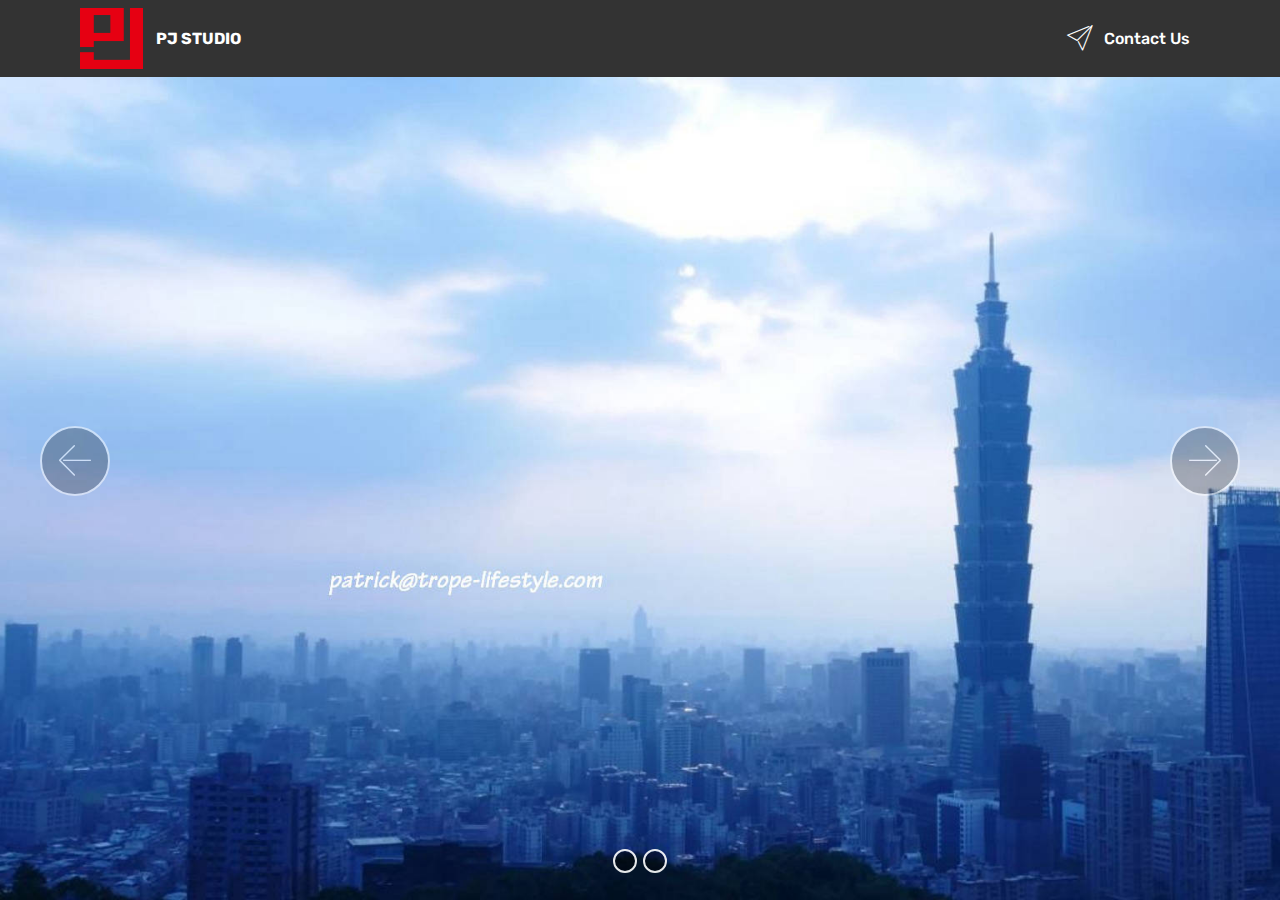
==== page1.html @ 944fa071 "Add files via upload" ====
<!DOCTYPE html>
<html  >
<head>
  <!-- Site made with Mobirise Website Builder v4.10.1, https://mobirise.com -->
  <meta charset="UTF-8">
  <meta http-equiv="X-UA-Compatible" content="IE=edge">
  <meta name="generator" content="Mobirise v4.10.1, mobirise.com">
  <meta name="viewport" content="width=device-width, initial-scale=1, minimum-scale=1">
  <link rel="shortcut icon" href="assets/images/logotrans-122x117.png" type="image/x-icon">
  <meta name="description" content="Website Creator Description">
  
  <title>Page 1</title>
  <link rel="stylesheet" href="assets/web/assets/mobirise-icons/mobirise-icons.css">
  <link rel="stylesheet" href="assets/tether/tether.min.css">
  <link rel="stylesheet" href="assets/bootstrap/css/bootstrap.min.css">
  <link rel="stylesheet" href="assets/bootstrap/css/bootstrap-grid.min.css">
  <link rel="stylesheet" href="assets/bootstrap/css/bootstrap-reboot.min.css">
  <link rel="stylesheet" href="assets/dropdown/css/style.css">
  <link rel="stylesheet" href="assets/theme/css/style.css">
  <link rel="stylesheet" href="assets/mobirise/css/mbr-additional.css" type="text/css">
  
  
  
</head>
<body>
  <section class="menu cid-qTkzRZLJNu" once="menu" id="menu1-3">

    

    <nav class="navbar navbar-expand beta-menu navbar-dropdown align-items-center navbar-fixed-top navbar-toggleable-sm">
        <button class="navbar-toggler navbar-toggler-right" type="button" data-toggle="collapse" data-target="#navbarSupportedContent" aria-controls="navbarSupportedContent" aria-expanded="false" aria-label="Toggle navigation">
            <div class="hamburger">
                <span></span>
                <span></span>
                <span></span>
                <span></span>
            </div>
        </button>
        <div class="menu-logo">
            <div class="navbar-brand">
                <span class="navbar-logo">
                    <a href="https://www.trope-lifestyle.com">
                         <img src="assets/images/logotrans-122x117.png" alt="Mobirise" title="" style="height: 3.8rem;">
                    </a>
                </span>
                <span class="navbar-caption-wrap"><a class="navbar-caption text-white display-4" href="index.html">
                        PJ STUDIO</a></span>
            </div>
        </div>
        <div class="collapse navbar-collapse" id="navbarSupportedContent">
            <ul class="navbar-nav nav-dropdown nav-right" data-app-modern-menu="true"><li class="nav-item">
                    <a class="nav-link link text-white display-4" href="mailto:ws.jiang0986@gmail.com"><span class="mbri-paper-plane mbr-iconfont mbr-iconfont-btn"></span>
                        
                        Contact Us
                    </a>
                </li></ul>
            
        </div>
    </nav>
</section>

<section class="engine"><a href="https://mobirise.info/l">free website templates</a></section><section class="carousel slide cid-rqVrG0K3P1" data-interval="false" id="slider1-7">

    

    <div class="full-screen"><div class="mbr-slider slide carousel" data-pause="true" data-keyboard="false" data-ride="carousel" data-interval="3000"><ol class="carousel-indicators"><li data-app-prevent-settings="" data-target="#slider1-7" class=" active" data-slide-to="0"></li><li data-app-prevent-settings="" data-target="#slider1-7" class=" active" data-slide-to="1"></li></ol><div class="carousel-inner" role="listbox"><div class="carousel-item slider-fullscreen-image active" data-bg-video-slide="false" style="background-image: url(assets/images/180627-3-1663x931.jpg);"><div class="container container-slide"><div class="image_wrapper"><img src="assets/images/180627-3-1663x931.jpg"><div class="carousel-caption justify-content-center"><div class="col-10 align-right"></div></div></div></div></div><div class="carousel-item slider-fullscreen-image active" data-bg-video-slide="false" style="background-image: url(assets/images/p1000010blue-zooms-1920x1080.jpg);"><div class="container container-slide"><div class="image_wrapper"><img src="assets/images/p1000010blue-zooms-1920x1080.jpg"><div class="carousel-caption justify-content-center"><div class="col-10 align-right"></div></div></div></div></div></div><a data-app-prevent-settings="" class="carousel-control carousel-control-prev" role="button" data-slide="prev" href="#slider1-7"><span aria-hidden="true" class="mbri-left mbr-iconfont"></span><span class="sr-only">Previous</span></a><a data-app-prevent-settings="" class="carousel-control carousel-control-next" role="button" data-slide="next" href="#slider1-7"><span aria-hidden="true" class="mbri-right mbr-iconfont"></span><span class="sr-only">Next</span></a></div></div>

</section>


  <script src="assets/web/assets/jquery/jquery.min.js"></script>
  <script src="assets/popper/popper.min.js"></script>
  <script src="assets/tether/tether.min.js"></script>
  <script src="assets/bootstrap/js/bootstrap.min.js"></script>
  <script src="assets/smoothscroll/smooth-scroll.js"></script>
  <script src="assets/dropdown/js/script.min.js"></script>
  <script src="assets/bootstrapcarouselswipe/bootstrap-carousel-swipe.js"></script>
  <script src="assets/ytplayer/jquery.mb.ytplayer.min.js"></script>
  <script src="assets/vimeoplayer/jquery.mb.vimeo_player.js"></script>
  <script src="assets/touchswipe/jquery.touch-swipe.min.js"></script>
  <script src="assets/theme/js/script.js"></script>
  <script src="assets/slidervideo/script.js"></script>
  
  
</body>
</html>
---- assets/web/assets/mobirise-icons/mobirise-icons.css ----
@font-face {
  font-family: 'MobiriseIcons';
  src:  url('mobirise-icons.eot?spat4u');
  src:  url('mobirise-icons.eot?spat4u#iefix') format('embedded-opentype'),
    url('mobirise-icons.ttf?spat4u') format('truetype'),
    url('mobirise-icons.woff?spat4u') format('woff'),
    url('mobirise-icons.svg?spat4u#MobiriseIcons') format('svg');
  font-weight: normal;
  font-style: normal;
}

[class^="mbri-"], [class*=" mbri-"] {
  /* use !important to prevent issues with browser extensions that change fonts */
  font-family: MobiriseIcons !important;
  speak: none;
  font-style: normal;
  font-weight: normal;
  font-variant: normal;
  text-transform: none;
  line-height: 1;

  /* Better Font Rendering =========== */
  -webkit-font-smoothing: antialiased;
  -moz-osx-font-smoothing: grayscale;
}

.mbri-add-submenu:before {
  content: "\e900";
}
.mbri-alert:before {
  content: "\e901";
}
.mbri-align-center:before {
  content: "\e902";
}
.mbri-align-justify:before {
  content: "\e903";
}
.mbri-align-left:before {
  content: "\e904";
}
.mbri-align-right:before {
  content: "\e905";
}
.mbri-android:before {
  content: "\e906";
}
.mbri-apple:before {
  content: "\e907";
}
.mbri-arrow-down:before {
  content: "\e908";
}
.mbri-arrow-next:before {
  content: "\e909";
}
.mbri-arrow-prev:before {
  content: "\e90a";
}
.mbri-arrow-up:before {
  content: "\e90b";
}
.mbri-bold:before {
  content: "\e90c";
}
.mbri-bookmark:before {
  content: "\e90d";
}
.mbri-bootstrap:before {
  content: "\e90e";
}
.mbri-briefcase:before {
  content: "\e90f";
}
.mbri-browse:before {
  content: "\e910";
}
.mbri-bulleted-list:before {
  content: "\e911";
}
.mbri-calendar:before {
  content: "\e912";
}
.mbri-camera:before {
  content: "\e913";
}
.mbri-cart-add:before {
  content: "\e914";
}
.mbri-cart-full:before {
  content: "\e915";
}
.mbri-cash:before {
  content: "\e916";
}
.mbri-change-style:before {
  content: "\e917";
}
.mbri-chat:before {
  content: "\e918";
}
.mbri-clock:before {
  content: "\e919";
}
.mbri-close:before {
  content: "\e91a";
}
.mbri-cloud:before {
  content: "\e91b";
}
.mbri-code:before {
  content: "\e91c";
}
.mbri-contact-form:before {
  content: "\e91d";
}
.mbri-credit-card:before {
  content: "\e91e";
}
.mbri-cursor-click:before {
  content: "\e91f";
}
.mbri-cust-feedback:before {
  content: "\e920";
}
.mbri-database:before {
  content: "\e921";
}
.mbri-delivery:before {
  content: "\e922";
}
.mbri-desktop:before {
  content: "\e923";
}
.mbri-devices:before {
  content: "\e924";
}
.mbri-down:before {
  content: "\e925";
}
.mbri-download:before {
  content: "\e989";
}
.mbri-drag-n-drop:before {
  content: "\e927";
}
.mbri-drag-n-drop2:before {
  content: "\e928";
}
.mbri-edit:before {
  content: "\e929";
}
.mbri-edit2:before {
  content: "\e92a";
}
.mbri-error:before {
  content: "\e92b";
}
.mbri-extension:before {
  content: "\e92c";
}
.mbri-features:before {
  content: "\e92d";
}
.mbri-file:before {
  content: "\e92e";
}
.mbri-flag:before {
  content: "\e92f";
}
.mbri-folder:before {
  content: "\e930";
}
.mbri-gift:before {
  content: "\e931";
}
.mbri-github:before {
  content: "\e932";
}
.mbri-globe:before {
  content: "\e933";
}
.mbri-globe-2:before {
  content: "\e934";
}
.mbri-growing-chart:before {
  content: "\e935";
}
.mbri-hearth:before {
  content: "\e936";
}
.mbri-help:before {
  content: "\e937";
}
.mbri-home:before {
  content: "\e938";
}
.mbri-hot-cup:before {
  content: "\e939";
}
.mbri-idea:before {
  content: "\e93a";
}
.mbri-image-gallery:before {
  content: "\e93b";
}
.mbri-image-slider:before {
  content: "\e93c";
}
.mbri-info:before {
  content: "\e93d";
}
.mbri-italic:before {
  content: "\e93e";
}
.mbri-key:before {
  content: "\e93f";
}
.mbri-laptop:before {
  content: "\e940";
}
.mbri-layers:before {
  content: "\e941";
}
.mbri-left-right:before {
  content: "\e942";
}
.mbri-left:before {
  content: "\e943";
}
.mbri-letter:before {
  content: "\e944";
}
.mbri-like:before {
  content: "\e945";
}
.mbri-link:before {
  content: "\e946";
}
.mbri-lock:before {
  content: "\e947";
}
.mbri-login:before {
  content: "\e948";
}
.mbri-logout:before {
  content: "\e949";
}
.mbri-magic-stick:before {
  content: "\e94a";
}
.mbri-map-pin:before {
  content: "\e94b";
}
.mbri-menu:before {
  content: "\e94c";
}
.mbri-mobile:before {
  content: "\e94d";
}
.mbri-mobile2:before {
  content: "\e94e";
}
.mbri-mobirise:before {
  content: "\e94f";
}
.mbri-more-horizontal:before {
  content: "\e950";
}
.mbri-more-vertical:before {
  content: "\e951";
}
.mbri-music:before {
  content: "\e952";
}
.mbri-new-file:before {
  content: "\e953";
}
.mbri-numbered-list:before {
  content: "\e954";
}
.mbri-opened-folder:before {
  content: "\e955";
}
.mbri-pages:before {
  content: "\e956";
}
.mbri-paper-plane:before {
  content: "\e957";
}
.mbri-paperclip:before {
  content: "\e958";
}
.mbri-photo:before {
  content: "\e959";
}
.mbri-photos:before {
  content: "\e95a";
}
.mbri-pin:before {
  content: "\e95b";
}
.mbri-play:before {
  content: "\e95c";
}
.mbri-plus:before {
  content: "\e95d";
}
.mbri-preview:before {
  content: "\e95e";
}
.mbri-print:before {
  content: "\e95f";
}
.mbri-protect:before {
  content: "\e960";
}
.mbri-question:before {
  content: "\e961";
}
.mbri-quote-left:before {
  content: "\e962";
}
.mbri-quote-right:before {
  content: "\e963";
}
.mbri-refresh:before {
  content: "\e964";
}
.mbri-responsive:before {
  content: "\e965";
}
.mbri-right:before {
  content: "\e966";
}
.mbri-rocket:before {
  content: "\e967";
}
.mbri-sad-face:before {
  content: "\e968";
}
.mbri-sale:before {
  content: "\e969";
}
.mbri-save:before {
  content: "\e96a";
}
.mbri-search:before {
  content: "\e96b";
}
.mbri-setting:before {
  content: "\e96c";
}
.mbri-setting2:before {
  content: "\e96d";
}
.mbri-setting3:before {
  content: "\e96e";
}
.mbri-share:before {
  content: "\e96f";
}
.mbri-shopping-bag:before {
  content: "\e970";
}
.mbri-shopping-basket:before {
  content: "\e971";
}
.mbri-shopping-cart:before {
  content: "\e972";
}
.mbri-sites:before {
  content: "\e973";
}
.mbri-smile-face:before {
  content: "\e974";
}
.mbri-speed:before {
  content: "\e975";
}
.mbri-star:before {
  content: "\e976";
}
.mbri-success:before {
  content: "\e977";
}
.mbri-sun:before {
  content: "\e978";
}
.mbri-sun2:before {
  content: "\e979";
}
.mbri-tablet:before {
  content: "\e97a";
}
.mbri-tablet-vertical:before {
  content: "\e97b";
}
.mbri-target:before {
  content: "\e97c";
}
.mbri-timer:before {
  content: "\e97d";
}
.mbri-to-ftp:before {
  content: "\e97e";
}
.mbri-to-local-drive:before {
  content: "\e97f";
}
.mbri-touch-swipe:before {
  content: "\e980";
}
.mbri-touch:before {
  content: "\e981";
}
.mbri-trash:before {
  content: "\e982";
}
.mbri-underline:before {
  content: "\e983";
}
.mbri-unlink:before {
  content: "\e984";
}
.mbri-unlock:before {
  content: "\e985";
}
.mbri-up-down:before {
  content: "\e986";
}
.mbri-up:before {
  content: "\e987";
}
.mbri-update:before {
  content: "\e988";
}
.mbri-upload:before {
 content: "\e926"; 
}
.mbri-user:before {
  content: "\e98a";
}
.mbri-user2:before {
  content: "\e98b";
}
.mbri-users:before {
  content: "\e98c";
}
.mbri-video:before {
  content: "\e98d";
}
.mbri-video-play:before {
  content: "\e98e";
}
.mbri-watch:before {
  content: "\e98f";
}
.mbri-website-theme:before {
  content: "\e990";
}
.mbri-wifi:before {
  content: "\e991";
}
.mbri-windows:before {
  content: "\e992";
}
.mbri-zoom-out:before {
  content: "\e993";
}
.mbri-redo:before {
  content: "\e994";
}
.mbri-undo:before {
  content: "\e995";
}
---- assets/dropdown/css/style.css ----
.navbar-dropdown {
  left: 0;
  padding: 0;
  position: absolute;
  right: 0;
  top: 0;
  transition: all 0.45s ease;
  z-index: 1030;
  background: #282828; }
  .navbar-dropdown .navbar-logo {
    margin-right: 0.8rem;
    transition: margin 0.3s ease-in-out;
    vertical-align: middle; }
    .navbar-dropdown .navbar-logo img {
      height: 3.125rem;
      transition: all 0.3s ease-in-out; }
    .navbar-dropdown .navbar-logo.mbr-iconfont {
      font-size: 3.125rem;
      line-height: 3.125rem; }
  .navbar-dropdown .navbar-caption {
    font-weight: 700;
    white-space: normal;
    vertical-align: -4px;
    line-height: 3.125rem !important; }
    .navbar-dropdown .navbar-caption, .navbar-dropdown .navbar-caption:hover {
      color: inherit;
      text-decoration: none; }
  .navbar-dropdown .mbr-iconfont + .navbar-caption {
    vertical-align: -1px; }
  .navbar-dropdown.navbar-fixed-top {
    position: fixed; }
  .navbar-dropdown .navbar-brand span {
    vertical-align: -4px; }
  .navbar-dropdown.bg-color.transparent {
    background: none; }
  .navbar-dropdown.navbar-short .navbar-brand {
    padding: 0.625rem 0; }
    .navbar-dropdown.navbar-short .navbar-brand span {
      vertical-align: -1px; }
  .navbar-dropdown.navbar-short .navbar-caption {
    line-height: 2.375rem !important;
    vertical-align: -2px; }
  .navbar-dropdown.navbar-short .navbar-logo {
    margin-right: 0.5rem; }
    .navbar-dropdown.navbar-short .navbar-logo img {
      height: 2.375rem; }
    .navbar-dropdown.navbar-short .navbar-logo.mbr-iconfont {
      font-size: 2.375rem;
      line-height: 2.375rem; }
  .navbar-dropdown.navbar-short .mbr-table-cell {
    height: 3.625rem; }
  .navbar-dropdown .navbar-close {
    left: 0.6875rem;
    position: fixed;
    top: 0.75rem;
    z-index: 1000; }
  .navbar-dropdown .hamburger-icon {
    content: "";
    display: inline-block;
    vertical-align: middle;
    width: 16px;
    -webkit-box-shadow: 0 -6px 0 1px #282828,0 0 0 1px #282828,0 6px 0 1px #282828;
    -moz-box-shadow: 0 -6px 0 1px #282828,0 0 0 1px #282828,0 6px 0 1px #282828;
    box-shadow: 0 -6px 0 1px #282828,0 0 0 1px #282828,0 6px 0 1px #282828; }

.dropdown-menu .dropdown-toggle[data-toggle="dropdown-submenu"]::after {
  border-bottom: 0.35em solid transparent;
  border-left: 0.35em solid;
  border-right: 0;
  border-top: 0.35em solid transparent;
  margin-left: 0.3rem; }

.dropdown-menu .dropdown-item:focus {
  outline: 0; }

.nav-dropdown {
  font-size: 0.75rem;
  font-weight: 500;
  height: auto !important; }
  .nav-dropdown .nav-btn {
    padding-left: 1rem; }
  .nav-dropdown .link {
    margin: .667em 1.667em;
    font-weight: 500;
    padding: 0;
    transition: color .2s ease-in-out; }
    .nav-dropdown .link.dropdown-toggle {
      margin-right: 2.583em; }
      .nav-dropdown .link.dropdown-toggle::after {
        margin-left: .25rem;
        border-top: 0.35em solid;
        border-right: 0.35em solid transparent;
        border-left: 0.35em solid transparent;
        border-bottom: 0; }
      .nav-dropdown .link.dropdown-toggle[aria-expanded="true"] {
        margin: 0;
        padding: 0.667em 3.263em  0.667em 1.667em; }
  .nav-dropdown .link::after,
  .nav-dropdown .dropdown-item::after {
    color: inherit; }
  .nav-dropdown .btn {
    font-size: 0.75rem;
    font-weight: 700;
    letter-spacing: 0;
    margin-bottom: 0;
    padding-left: 1.25rem;
    padding-right: 1.25rem; }
  .nav-dropdown .dropdown-menu {
    border-radius: 0;
    border: 0;
    left: 0;
    margin: 0;
    padding-bottom: 1.25rem;
    padding-top: 1.25rem;
    position: relative; }
  .nav-dropdown .dropdown-submenu {
    margin-left: 0.125rem;
    top: 0; }
  .nav-dropdown .dropdown-item {
    font-weight: 500;
    line-height: 2;
    padding: 0.3846em 4.615em 0.3846em 1.5385em;
    position: relative;
    transition: color .2s ease-in-out, background-color .2s ease-in-out; }
    .nav-dropdown .dropdown-item::after {
      margin-top: -0.3077em;
      position: absolute;
      right: 1.1538em;
      top: 50%; }
    .nav-dropdown .dropdown-item:focus, .nav-dropdown .dropdown-item:hover {
      background: none; }

@media (max-width: 767px) {
  .nav-dropdown.navbar-toggleable-sm {
    bottom: 0;
    display: none;
    left: 0;
    overflow-x: hidden;
    position: fixed;
    top: 0;
    transform: translateX(-100%);
    -ms-transform: translateX(-100%);
    -webkit-transform: translateX(-100%);
    width: 18.75rem;
    z-index: 999; } }
.nav-dropdown.navbar-toggleable-xl {
  bottom: 0;
  display: none;
  left: 0;
  overflow-x: hidden;
  position: fixed;
  top: 0;
  transform: translateX(-100%);
  -ms-transform: translateX(-100%);
  -webkit-transform: translateX(-100%);
  width: 18.75rem;
  z-index: 999; }

.nav-dropdown-sm {
  display: block !important;
  overflow-x: hidden;
  overflow: auto;
  padding-top: 3.875rem; }
  .nav-dropdown-sm::after {
    content: "";
    display: block;
    height: 3rem;
    width: 100%; }
  .nav-dropdown-sm.collapse.in ~ .navbar-close {
    display: block !important; }
  .nav-dropdown-sm.collapsing, .nav-dropdown-sm.collapse.in {
    transform: translateX(0);
    -ms-transform: translateX(0);
    -webkit-transform: translateX(0);
    transition: all 0.25s ease-out;
    -webkit-transition: all 0.25s ease-out;
    background: #282828; }
  .nav-dropdown-sm.collapsing[aria-expanded="false"] {
    transform: translateX(-100%);
    -ms-transform: translateX(-100%);
    -webkit-transform: translateX(-100%); }
  .nav-dropdown-sm .nav-item {
    display: block;
    margin-left: 0 !important;
    padding-left: 0; }
  .nav-dropdown-sm .link,
  .nav-dropdown-sm .dropdown-item {
    border-top: 1px dotted rgba(255, 255, 255, 0.1);
    font-size: 0.8125rem;
    line-height: 1.6;
    margin: 0 !important;
    padding: 0.875rem 2.4rem 0.875rem 1.5625rem !important;
    position: relative;
    white-space: normal; }
    .nav-dropdown-sm .link:focus, .nav-dropdown-sm .link:hover,
    .nav-dropdown-sm .dropdown-item:focus,
    .nav-dropdown-sm .dropdown-item:hover {
      background: rgba(0, 0, 0, 0.2) !important;
      color: #c0a375; }
  .nav-dropdown-sm .nav-btn {
    position: relative;
    padding: 1.5625rem 1.5625rem 0 1.5625rem; }
    .nav-dropdown-sm .nav-btn::before {
      border-top: 1px dotted rgba(255, 255, 255, 0.1);
      content: "";
      left: 0;
      position: absolute;
      top: 0;
      width: 100%; }
    .nav-dropdown-sm .nav-btn + .nav-btn {
      padding-top: 0.625rem; }
      .nav-dropdown-sm .nav-btn + .nav-btn::before {
        display: none; }
  .nav-dropdown-sm .btn {
    padding: 0.625rem 0; }
  .nav-dropdown-sm .dropdown-toggle[data-toggle="dropdown-submenu"]::after {
    margin-left: .25rem;
    border-top: 0.35em solid;
    border-right: 0.35em solid transparent;
    border-left: 0.35em solid transparent;
    border-bottom: 0; }
  .nav-dropdown-sm .dropdown-toggle[data-toggle="dropdown-submenu"][aria-expanded="true"]::after {
    border-top: 0;
    border-right: 0.35em solid transparent;
    border-left: 0.35em solid transparent;
    border-bottom: 0.35em solid; }
  .nav-dropdown-sm .dropdown-menu {
    margin: 0;
    padding: 0;
    position: relative;
    top: 0;
    left: 0;
    width: 100%;
    border: 0;
    float: none;
    border-radius: 0;
    background: none; }
  .nav-dropdown-sm .dropdown-submenu {
    left: 100%;
    margin-left: 0.125rem;
    margin-top: -1.25rem;
    top: 0; }

.navbar-toggleable-sm .nav-dropdown .dropdown-menu {
  position: absolute; }

.navbar-toggleable-sm .nav-dropdown .dropdown-submenu {
  left: 100%;
  margin-left: 0.125rem;
  margin-top: -1.25rem;
  top: 0; }

.navbar-toggleable-sm.opened .nav-dropdown .dropdown-menu {
  position: relative; }

.navbar-toggleable-sm.opened .nav-dropdown .dropdown-submenu {
  left: 0;
  margin-left: 00rem;
  margin-top: 0rem;
  top: 0; }

.is-builder .nav-dropdown.collapsing {
  transition: none !important; }

/*# sourceMappingURL=style.css.map */
---- assets/theme/css/style.css ----
/*!
 * Mobirise v4 theme (https://mobirise.com/)
 * Copyright 2017 Mobirise
 */section{background-color:#eeeeee}section,.container,.container-fluid{position:relative;word-wrap:break-word}a.mbr-iconfont:hover{text-decoration:none}.article .lead p,.article .lead ul,.article .lead ol,.article .lead pre,.article .lead blockquote{margin-bottom:0}a{font-style:normal;font-weight:400;cursor:pointer}a,a:hover{text-decoration:none}figure{margin-bottom:0}body{color:#232323}h1,h2,h3,h4,h5,h6,.h1,.h2,.h3,.h4,.h5,.h6,.display-1,.display-2,.display-3,.display-4{line-height:1;word-break:break-word;word-wrap:break-word}b,strong{font-weight:bold}blockquote{padding:10px 0 10px 20px;position:relative;border-left:2px solid;border-color:#ff3366}input:-webkit-autofill,input:-webkit-autofill:hover,input:-webkit-autofill:focus,input:-webkit-autofill:active{transition-delay:9999s;transition-property:background-color, color}textarea[type="hidden"]{display:none}body{position:relative}section{background-position:50% 50%;background-repeat:no-repeat;background-size:cover}section .mbr-background-video,section .mbr-background-video-preview{position:absolute;bottom:0;left:0;right:0;top:0}.hidden{visibility:hidden}.mbr-z-index20{z-index:20}/*! Base colors */.mbr-white{color:#ffffff}.mbr-black{color:#000000}.mbr-bg-white{background-color:#ffffff}.mbr-bg-black{background-color:#000000}/*! Text-aligns */.align-left{text-align:left}.align-center{text-align:center}.align-right{text-align:right}@media (max-width: 767px){.align-left,.align-center,.align-right,.mbr-section-btn,.mbr-section-title{text-align:center}}/*! Font-weight  */.mbr-light{font-weight:300}.mbr-regular{font-weight:400}.mbr-semibold{font-weight:500}.mbr-bold{font-weight:700}/*! Media  */.media-size-item{-webkit-flex:1 1 auto;-moz-flex:1 1 auto;-ms-flex:1 1 auto;-o-flex:1 1 auto;flex:1 1 auto}.media-content{-webkit-flex-basis:100%;flex-basis:100%}.media-container-row{display:-ms-flexbox;display:-webkit-flex;display:flex;-webkit-flex-direction:row;-ms-flex-direction:row;flex-direction:row;-webkit-flex-wrap:wrap;-ms-flex-wrap:wrap;flex-wrap:wrap;-webkit-justify-content:center;-ms-flex-pack:center;justify-content:center;-webkit-align-content:center;-ms-flex-line-pack:center;align-content:center;-webkit-align-items:start;-ms-flex-align:start;align-items:start}.media-container-row .media-size-item{width:400px}.media-container-column{display:-ms-flexbox;display:-webkit-flex;display:flex;-webkit-flex-direction:column;-ms-flex-direction:column;flex-direction:column;-webkit-flex-wrap:wrap;-ms-flex-wrap:wrap;flex-wrap:wrap;-webkit-justify-content:center;-ms-flex-pack:center;justify-content:center;-webkit-align-content:center;-ms-flex-line-pack:center;align-content:center;-webkit-align-items:stretch;-ms-flex-align:stretch;align-items:stretch}.media-container-column>*{width:100%}@media (min-width: 992px){.media-container-row{-webkit-flex-wrap:nowrap;-ms-flex-wrap:nowrap;flex-wrap:nowrap}}figure{overflow:hidden}figure[mbr-media-size]{transition:width 0.1s}.mbr-figure img,.mbr-figure iframe{display:block;width:100%}.card{background-color:transparent;border:none}.card-box{flex:0 0 100%}.card-img{text-align:center;flex-shrink:0;-webkit-flex-shrink:0}.media{max-width:100%;margin:0 auto}.mbr-figure{-ms-flex-item-align:center;-ms-grid-row-align:center;-webkit-align-self:center;align-self:center}.media-container>div{max-width:100%}.mbr-figure img,.card-img img{width:100%}@media (max-width: 991px){.media-size-item{width:auto !important}.media{width:auto}.mbr-figure{width:100% !important}}/*! Buttons */.mbr-section-btn{margin-left:-.25rem;margin-right:-.25rem;font-size:0}nav .mbr-section-btn{margin-left:0rem;margin-right:0rem}/*! Btn icon margin */.btn .mbr-iconfont,.btn.btn-sm .mbr-iconfont{cursor:pointer;margin-right:0.5rem}.btn.btn-md .mbr-iconfont,.btn.btn-md .mbr-iconfont{margin-right:0.8rem}.mbr-regular{font-weight:400}.mbr-semibold{font-weight:500}.mbr-bold{font-weight:700}[type="submit"]{-webkit-appearance:none}/*! Full-screen */.mbr-fullscreen .mbr-overlay{min-height:100vh}.mbr-fullscreen{display:flex;display:-webkit-flex;display:-moz-flex;display:-ms-flex;display:-o-flex;align-items:center;-webkit-align-items:center;min-height:100vh;padding-top:3rem;padding-bottom:3rem}/*! Map */.map{height:25rem;position:relative}.map iframe{width:100%;height:100%}.form-asterisk{font-family:initial;position:absolute;top:-2px;font-weight:normal}/*! Scroll to top arrow */.mbr-arrow-up{bottom:25px;right:90px;position:fixed;text-align:right;z-index:5000;color:#ffffff;font-size:32px;transform:rotate(180deg);-webkit-transform:rotate(180deg)}.mbr-arrow-up a{background:rgba(0,0,0,0.2);border-radius:3px;color:#fff;display:inline-block;height:60px;width:60px;outline-style:none !important;position:relative;text-decoration:none;transition:all .3s ease-in-out;cursor:pointer;text-align:center}.mbr-arrow-up a:hover{background-color:rgba(0,0,0,0.4)}.mbr-arrow-up a i{line-height:60px}.mbr-arrow-up-icon{display:block;color:#fff}.mbr-arrow-up-icon::before{content:"\203a";display:inline-block;font-family:serif;font-size:32px;line-height:1;font-style:normal;position:relative;top:6px;left:-4px;-webkit-transform:rotate(-90deg);transform:rotate(-90deg)}/*! Arrow Down */.mbr-arrow{position:absolute;bottom:45px;left:50%;width:60px;height:60px;cursor:pointer;background-color:rgba(80,80,80,0.5);border-radius:50%;-webkit-transform:translateX(-50%);transform:translateX(-50%)}.mbr-arrow>a{display:inline-block;text-decoration:none;outline-style:none;-webkit-animation:arrowdown 1.7s ease-in-out infinite;animation:arrowdown 1.7s ease-in-out infinite}.mbr-arrow>a>i{position:absolute;top:-2px;left:15px;font-size:2rem}@keyframes arrowdown{0%{transform:translateY(0px);-webkit-transform:translateY(0px)}50%{transform:translateY(-5px);-webkit-transform:translateY(-5px)}100%{transform:translateY(0px);-webkit-transform:translateY(0px)}}@-webkit-keyframes arrowdown{0%{transform:translateY(0px);-webkit-transform:translateY(0px)}50%{transform:translateY(-5px);-webkit-transform:translateY(-5px)}100%{transform:translateY(0px);-webkit-transform:translateY(0px)}}@media (max-width: 500px){.mbr-arrow-up{left:50%;right:auto;transform:translateX(-50%) rotate(180deg);-webkit-transform:translateX(-50%) rotate(180deg)}}@keyframes gradient-animation{from{background-position:0% 100%;animation-timing-function:ease-in-out}to{background-position:100% 0%;animation-timing-function:ease-in-out}}@-webkit-keyframes gradient-animation{from{background-position:0% 100%;animation-timing-function:ease-in-out}to{background-position:100% 0%;animation-timing-function:ease-in-out}}.bg-gradient{background-size:200% 200%;animation:gradient-animation 5s infinite alternate;-webkit-animation:gradient-animation 5s infinite alternate}.menu .navbar-brand{display:-webkit-flex}.menu .navbar-brand span{display:flex;display:-webkit-flex}.menu .navbar-brand .navbar-caption-wrap{display:-webkit-flex}.menu .navbar-brand .navbar-logo img{display:-webkit-flex}@media (min-width: 768px) and (max-width: 991px){.menu .navbar-toggleable-sm .navbar-nav{display:-webkit-box;display:-webkit-flex;display:-ms-flexbox}}@media (max-width: 991px){.menu .navbar-collapse{max-height:93.5vh}.menu .navbar-collapse.show{overflow:auto}}@media (min-width: 992px){.menu .navbar-nav.nav-dropdown{display:-webkit-flex}.menu .navbar-toggleable-sm .navbar-collapse{display:-webkit-flex !important}.menu .collapsed .navbar-collapse{max-height:93.5vh}.menu .collapsed .navbar-collapse.show{overflow:auto}}@media (max-width: 767px){.menu .navbar-collapse{max-height:80vh}}.navbar{display:-webkit-flex;-webkit-flex-wrap:wrap;-webkit-align-items:center;-webkit-justify-content:space-between}.navbar-collapse{-webkit-flex-basis:100%;-webkit-flex-grow:1;-webkit-align-items:center}.nav-dropdown .link{padding:.667em 1.667em !important;margin:0 !important}.nav{display:-webkit-flex;-webkit-flex-wrap:wrap}.row{display:-webkit-flex;-webkit-flex-wrap:wrap}.justify-content-center{-webkit-justify-content:center}.form-inline{display:-webkit-flex;-webkit-flex-flow:row wrap;-webkit-align-items:center}.card-wrapper{-webkit-flex:1}.carousel-control{z-index:10;display:-webkit-flex;-webkit-align-items:center;-webkit-justify-content:center}.carousel-controls{display:-webkit-flex}.media{display:-webkit-flex}.form-group:focus{outline:none}.jq-selectbox__select{padding:1.07em .5em;position:absolute;top:0;left:0;width:100%}.jq-selectbox__dropdown{position:absolute;top:100% !important;left:0 !important;width:100% !important}.jq-selectbox__trigger-arrow{transform:translateY(-50%)}.jq-selectbox li{padding:1.07em .5em}.modal-dialog,.modal-content{height:100%}.modal-dialog .carousel-inner{height:100%;height:-webkit-fill-available;height:fill-available}.carousel-item{text-align:center}.carousel-item img{margin:auto}
.engine {
	position: absolute;
	text-indent: -2400px;
	text-align: center;
	padding: 0;
	top: 0;
	left: -2400px;
}
---- assets/mobirise/css/mbr-additional.css ----
@import url(https://fonts.googleapis.com/css?family=Rubik:300,300i,400,400i,500,500i,700,700i,900,900i);





body {
  font-style: normal;
  line-height: 1.5;
}
.mbr-section-title {
  font-style: normal;
  line-height: 1.2;
}
.mbr-section-subtitle {
  line-height: 1.3;
}
.mbr-text {
  font-style: normal;
  line-height: 1.6;
}
.display-1 {
  font-family: 'Rubik', sans-serif;
  font-size: 4.25rem;
}
.display-1 > .mbr-iconfont {
  font-size: 6.8rem;
}
.display-2 {
  font-family: 'Rubik', sans-serif;
  font-size: 3rem;
}
.display-2 > .mbr-iconfont {
  font-size: 4.8rem;
}
.display-4 {
  font-family: 'Rubik', sans-serif;
  font-size: 1rem;
}
.display-4 > .mbr-iconfont {
  font-size: 1.6rem;
}
.display-5 {
  font-family: 'Rubik', sans-serif;
  font-size: 1.5rem;
}
.display-5 > .mbr-iconfont {
  font-size: 2.4rem;
}
.display-7 {
  font-family: 'Rubik', sans-serif;
  font-size: 1rem;
}
.display-7 > .mbr-iconfont {
  font-size: 1.6rem;
}
/* ---- Fluid typography for mobile devices ---- */
/* 1.4 - font scale ratio ( bootstrap == 1.42857 ) */
/* 100vw - current viewport width */
/* (48 - 20)  48 == 48rem == 768px, 20 == 20rem == 320px(minimal supported viewport) */
/* 0.65 - min scale variable, may vary */
@media (max-width: 768px) {
  .display-1 {
    font-size: 3.4rem;
    font-size: calc( 2.1374999999999997rem + (4.25 - 2.1374999999999997) * ((100vw - 20rem) / (48 - 20)));
    line-height: calc( 1.4 * (2.1374999999999997rem + (4.25 - 2.1374999999999997) * ((100vw - 20rem) / (48 - 20))));
  }
  .display-2 {
    font-size: 2.4rem;
    font-size: calc( 1.7rem + (3 - 1.7) * ((100vw - 20rem) / (48 - 20)));
    line-height: calc( 1.4 * (1.7rem + (3 - 1.7) * ((100vw - 20rem) / (48 - 20))));
  }
  .display-4 {
    font-size: 0.8rem;
    font-size: calc( 1rem + (1 - 1) * ((100vw - 20rem) / (48 - 20)));
    line-height: calc( 1.4 * (1rem + (1 - 1) * ((100vw - 20rem) / (48 - 20))));
  }
  .display-5 {
    font-size: 1.2rem;
    font-size: calc( 1.175rem + (1.5 - 1.175) * ((100vw - 20rem) / (48 - 20)));
    line-height: calc( 1.4 * (1.175rem + (1.5 - 1.175) * ((100vw - 20rem) / (48 - 20))));
  }
}
/* Buttons */
.btn {
  font-weight: 500;
  border-width: 2px;
  font-style: normal;
  letter-spacing: 1px;
  margin: .4rem .8rem;
  white-space: normal;
  -webkit-transition: all 0.3s ease-in-out;
  -moz-transition: all 0.3s ease-in-out;
  transition: all 0.3s ease-in-out;
  display: inline-flex;
  align-items: center;
  justify-content: center;
  word-break: break-word;
  -webkit-align-items: center;
  -webkit-justify-content: center;
  display: -webkit-inline-flex;
  padding: 1rem 3rem;
  border-radius: 3px;
}
.btn-sm {
  font-weight: 500;
  letter-spacing: 1px;
  -webkit-transition: all 0.3s ease-in-out;
  -moz-transition: all 0.3s ease-in-out;
  transition: all 0.3s ease-in-out;
  padding: 0.6rem 1.5rem;
  border-radius: 3px;
}
.btn-md {
  font-weight: 500;
  letter-spacing: 1px;
  margin: .4rem .8rem !important;
  -webkit-transition: all 0.3s ease-in-out;
  -moz-transition: all 0.3s ease-in-out;
  transition: all 0.3s ease-in-out;
  padding: 1rem 3rem;
  border-radius: 3px;
}
.btn-lg {
  font-weight: 500;
  letter-spacing: 1px;
  margin: .4rem .8rem !important;
  -webkit-transition: all 0.3s ease-in-out;
  -moz-transition: all 0.3s ease-in-out;
  transition: all 0.3s ease-in-out;
  padding: 1.2rem 3.2rem;
  border-radius: 3px;
}
.bg-primary {
  background-color: #149dcc !important;
}
.bg-success {
  background-color: #f7ed4a !important;
}
.bg-info {
  background-color: #82786e !important;
}
.bg-warning {
  background-color: #879a9f !important;
}
.bg-danger {
  background-color: #b1a374 !important;
}
.btn-primary,
.btn-primary:active {
  background-color: #149dcc !important;
  border-color: #149dcc !important;
  color: #ffffff !important;
}
.btn-primary:hover,
.btn-primary:focus,
.btn-primary.focus,
.btn-primary.active {
  color: #ffffff !important;
  background-color: #0d6786 !important;
  border-color: #0d6786 !important;
}
.btn-primary.disabled,
.btn-primary:disabled {
  color: #ffffff !important;
  background-color: #0d6786 !important;
  border-color: #0d6786 !important;
}
.btn-secondary,
.btn-secondary:active {
  background-color: #ff3366 !important;
  border-color: #ff3366 !important;
  color: #ffffff !important;
}
.btn-secondary:hover,
.btn-secondary:focus,
.btn-secondary.focus,
.btn-secondary.active {
  color: #ffffff !important;
  background-color: #e50039 !important;
  border-color: #e50039 !important;
}
.btn-secondary.disabled,
.btn-secondary:disabled {
  color: #ffffff !important;
  background-color: #e50039 !important;
  border-color: #e50039 !important;
}
.btn-info,
.btn-info:active {
  background-color: #82786e !important;
  border-color: #82786e !important;
  color: #ffffff !important;
}
.btn-info:hover,
.btn-info:focus,
.btn-info.focus,
.btn-info.active {
  color: #ffffff !important;
  background-color: #59524b !important;
  border-color: #59524b !important;
}
.btn-info.disabled,
.btn-info:disabled {
  color: #ffffff !important;
  background-color: #59524b !important;
  border-color: #59524b !important;
}
.btn-success,
.btn-success:active {
  background-color: #f7ed4a !important;
  border-color: #f7ed4a !important;
  color: #3f3c03 !important;
}
.btn-success:hover,
.btn-success:focus,
.btn-success.focus,
.btn-success.active {
  color: #3f3c03 !important;
  background-color: #eadd0a !important;
  border-color: #eadd0a !important;
}
.btn-success.disabled,
.btn-success:disabled {
  color: #3f3c03 !important;
  background-color: #eadd0a !important;
  border-color: #eadd0a !important;
}
.btn-warning,
.btn-warning:active {
  background-color: #879a9f !important;
  border-color: #879a9f !important;
  color: #ffffff !important;
}
.btn-warning:hover,
.btn-warning:focus,
.btn-warning.focus,
.btn-warning.active {
  color: #ffffff !important;
  background-color: #617479 !important;
  border-color: #617479 !important;
}
.btn-warning.disabled,
.btn-warning:disabled {
  color: #ffffff !important;
  background-color: #617479 !important;
  border-color: #617479 !important;
}
.btn-danger,
.btn-danger:active {
  background-color: #b1a374 !important;
  border-color: #b1a374 !important;
  color: #ffffff !important;
}
.btn-danger:hover,
.btn-danger:focus,
.btn-danger.focus,
.btn-danger.active {
  color: #ffffff !important;
  background-color: #8b7d4e !important;
  border-color: #8b7d4e !important;
}
.btn-danger.disabled,
.btn-danger:disabled {
  color: #ffffff !important;
  background-color: #8b7d4e !important;
  border-color: #8b7d4e !important;
}
.btn-white {
  color: #333333 !important;
}
.btn-white,
.btn-white:active {
  background-color: #ffffff !important;
  border-color: #ffffff !important;
  color: #808080 !important;
}
.btn-white:hover,
.btn-white:focus,
.btn-white.focus,
.btn-white.active {
  color: #808080 !important;
  background-color: #d9d9d9 !important;
  border-color: #d9d9d9 !important;
}
.btn-white.disabled,
.btn-white:disabled {
  color: #808080 !important;
  background-color: #d9d9d9 !important;
  border-color: #d9d9d9 !important;
}
.btn-black,
.btn-black:active {
  background-color: #333333 !important;
  border-color: #333333 !important;
  color: #ffffff !important;
}
.btn-black:hover,
.btn-black:focus,
.btn-black.focus,
.btn-black.active {
  color: #ffffff !important;
  background-color: #0d0d0d !important;
  border-color: #0d0d0d !important;
}
.btn-black.disabled,
.btn-black:disabled {
  color: #ffffff !important;
  background-color: #0d0d0d !important;
  border-color: #0d0d0d !important;
}
.btn-primary-outline,
.btn-primary-outline:active {
  background: none;
  border-color: #0b566f;
  color: #0b566f;
}
.btn-primary-outline:hover,
.btn-primary-outline:focus,
.btn-primary-outline.focus,
.btn-primary-outline.active {
  color: #ffffff;
  background-color: #149dcc;
  border-color: #149dcc;
}
.btn-primary-outline.disabled,
.btn-primary-outline:disabled {
  color: #ffffff !important;
  background-color: #149dcc !important;
  border-color: #149dcc !important;
}
.btn-secondary-outline,
.btn-secondary-outline:active {
  background: none;
  border-color: #cc0033;
  color: #cc0033;
}
.btn-secondary-outline:hover,
.btn-secondary-outline:focus,
.btn-secondary-outline.focus,
.btn-secondary-outline.active {
  color: #ffffff;
  background-color: #ff3366;
  border-color: #ff3366;
}
.btn-secondary-outline.disabled,
.btn-secondary-outline:disabled {
  color: #ffffff !important;
  background-color: #ff3366 !important;
  border-color: #ff3366 !important;
}
.btn-info-outline,
.btn-info-outline:active {
  background: none;
  border-color: #4b453f;
  color: #4b453f;
}
.btn-info-outline:hover,
.btn-info-outline:focus,
.btn-info-outline.focus,
.btn-info-outline.active {
  color: #ffffff;
  background-color: #82786e;
  border-color: #82786e;
}
.btn-info-outline.disabled,
.btn-info-outline:disabled {
  color: #ffffff !important;
  background-color: #82786e !important;
  border-color: #82786e !important;
}
.btn-success-outline,
.btn-success-outline:active {
  background: none;
  border-color: #d2c609;
  color: #d2c609;
}
.btn-success-outline:hover,
.btn-success-outline:focus,
.btn-success-outline.focus,
.btn-success-outline.active {
  color: #3f3c03;
  background-color: #f7ed4a;
  border-color: #f7ed4a;
}
.btn-success-outline.disabled,
.btn-success-outline:disabled {
  color: #3f3c03 !important;
  background-color: #f7ed4a !important;
  border-color: #f7ed4a !important;
}
.btn-warning-outline,
.btn-warning-outline:active {
  background: none;
  border-color: #55666b;
  color: #55666b;
}
.btn-warning-outline:hover,
.btn-warning-outline:focus,
.btn-warning-outline.focus,
.btn-warning-outline.active {
  color: #ffffff;
  background-color: #879a9f;
  border-color: #879a9f;
}
.btn-warning-outline.disabled,
.btn-warning-outline:disabled {
  color: #ffffff !important;
  background-color: #879a9f !important;
  border-color: #879a9f !important;
}
.btn-danger-outline,
.btn-danger-outline:active {
  background: none;
  border-color: #7a6e45;
  color: #7a6e45;
}
.btn-danger-outline:hover,
.btn-danger-outline:focus,
.btn-danger-outline.focus,
.btn-danger-outline.active {
  color: #ffffff;
  background-color: #b1a374;
  border-color: #b1a374;
}
.btn-danger-outline.disabled,
.btn-danger-outline:disabled {
  color: #ffffff !important;
  background-color: #b1a374 !important;
  border-color: #b1a374 !important;
}
.btn-black-outline,
.btn-black-outline:active {
  background: none;
  border-color: #000000;
  color: #000000;
}
.btn-black-outline:hover,
.btn-black-outline:focus,
.btn-black-outline.focus,
.btn-black-outline.active {
  color: #ffffff;
  background-color: #333333;
  border-color: #333333;
}
.btn-black-outline.disabled,
.btn-black-outline:disabled {
  color: #ffffff !important;
  background-color: #333333 !important;
  border-color: #333333 !important;
}
.btn-white-outline,
.btn-white-outline:active,
.btn-white-outline.active {
  background: none;
  border-color: #ffffff;
  color: #ffffff;
}
.btn-white-outline:hover,
.btn-white-outline:focus,
.btn-white-outline.focus {
  color: #333333;
  background-color: #ffffff;
  border-color: #ffffff;
}
.text-primary {
  color: #149dcc !important;
}
.text-secondary {
  color: #ff3366 !important;
}
.text-success {
  color: #f7ed4a !important;
}
.text-info {
  color: #82786e !important;
}
.text-warning {
  color: #879a9f !important;
}
.text-danger {
  color: #b1a374 !important;
}
.text-white {
  color: #ffffff !important;
}
.text-black {
  color: #000000 !important;
}
a.text-primary:hover,
a.text-primary:focus {
  color: #0b566f !important;
}
a.text-secondary:hover,
a.text-secondary:focus {
  color: #cc0033 !important;
}
a.text-success:hover,
a.text-success:focus {
  color: #d2c609 !important;
}
a.text-info:hover,
a.text-info:focus {
  color: #4b453f !important;
}
a.text-warning:hover,
a.text-warning:focus {
  color: #55666b !important;
}
a.text-danger:hover,
a.text-danger:focus {
  color: #7a6e45 !important;
}
a.text-white:hover,
a.text-white:focus {
  color: #b3b3b3 !important;
}
a.text-black:hover,
a.text-black:focus {
  color: #4d4d4d !important;
}
.alert-success {
  background-color: #70c770;
}
.alert-info {
  background-color: #82786e;
}
.alert-warning {
  background-color: #879a9f;
}
.alert-danger {
  background-color: #b1a374;
}
.mbr-section-btn a.btn:not(.btn-form) {
  border-radius: 100px;
}
.mbr-section-btn a.btn:not(.btn-form):hover,
.mbr-section-btn a.btn:not(.btn-form):focus {
  box-shadow: none !important;
}
.mbr-section-btn a.btn:not(.btn-form):hover,
.mbr-section-btn a.btn:not(.btn-form):focus {
  box-shadow: 0 10px 40px 0 rgba(0, 0, 0, 0.2) !important;
  -webkit-box-shadow: 0 10px 40px 0 rgba(0, 0, 0, 0.2) !important;
}
.mbr-gallery-filter li a {
  border-radius: 100px !important;
}
.mbr-gallery-filter li.active .btn {
  background-color: #149dcc;
  border-color: #149dcc;
  color: #ffffff;
}
.mbr-gallery-filter li.active .btn:focus {
  box-shadow: none;
}
.nav-tabs .nav-link {
  border-radius: 100px !important;
}
.btn-form {
  border-radius: 0;
}
.btn-form:hover {
  cursor: pointer;
}
a,
a:hover {
  color: #149dcc;
}
.mbr-plan-header.bg-primary .mbr-plan-subtitle,
.mbr-plan-header.bg-primary .mbr-plan-price-desc {
  color: #b4e6f8;
}
.mbr-plan-header.bg-success .mbr-plan-subtitle,
.mbr-plan-header.bg-success .mbr-plan-price-desc {
  color: #ffffff;
}
.mbr-plan-header.bg-info .mbr-plan-subtitle,
.mbr-plan-header.bg-info .mbr-plan-price-desc {
  color: #beb8b2;
}
.mbr-plan-header.bg-warning .mbr-plan-subtitle,
.mbr-plan-header.bg-warning .mbr-plan-price-desc {
  color: #ced6d8;
}
.mbr-plan-header.bg-danger .mbr-plan-subtitle,
.mbr-plan-header.bg-danger .mbr-plan-price-desc {
  color: #dfd9c6;
}
/* Scroll to top button*/
.scrollToTop_wraper {
  display: none;
}
#scrollToTop a i:before {
  content: '';
  position: absolute;
  height: 40%;
  top: 25%;
  background: #fff;
  width: 2px;
  left: calc(50% - 1px);
}
#scrollToTop a i:after {
  content: '';
  position: absolute;
  display: block;
  border-top: 2px solid #fff;
  border-right: 2px solid #fff;
  width: 40%;
  height: 40%;
  left: 30%;
  bottom: 30%;
  transform: rotate(135deg);
  -webkit-transform: rotate(135deg);
}
/* Others*/
.note-check a[data-value=Rubik] {
  font-style: normal;
}
.mbr-arrow a {
  color: #ffffff;
}
@media (max-width: 767px) {
  .mbr-arrow {
    display: none;
  }
}
.form-control-label {
  position: relative;
  cursor: pointer;
  margin-bottom: .357em;
  padding: 0;
}
.alert {
  color: #ffffff;
  border-radius: 0;
  border: 0;
  font-size: .875rem;
  line-height: 1.5;
  margin-bottom: 1.875rem;
  padding: 1.25rem;
  position: relative;
}
.alert.alert-form::after {
  background-color: inherit;
  bottom: -7px;
  content: "";
  display: block;
  height: 14px;
  left: 50%;
  margin-left: -7px;
  position: absolute;
  transform: rotate(45deg);
  width: 14px;
  -webkit-transform: rotate(45deg);
}
.form-control {
  background-color: #f5f5f5;
  box-shadow: none;
  color: #565656;
  font-family: 'Rubik', sans-serif;
  font-size: 1rem;
  line-height: 1.43;
  min-height: 3.5em;
  padding: 1.07em .5em;
}
.form-control > .mbr-iconfont {
  font-size: 1.6rem;
}
.form-control,
.form-control:focus {
  border: 1px solid #e8e8e8;
}
.form-active .form-control:invalid {
  border-color: red;
}
.mbr-overlay {
  background-color: #000;
  bottom: 0;
  left: 0;
  opacity: .5;
  position: absolute;
  right: 0;
  top: 0;
  z-index: 0;
  pointer-events: none;
}
blockquote {
  font-style: italic;
  padding: 10px 0 10px 20px;
  font-size: 1.09rem;
  position: relative;
  border-color: #149dcc;
  border-width: 3px;
}
ul,
ol,
pre,
blockquote {
  margin-bottom: 2.3125rem;
}
pre {
  background: #f4f4f4;
  padding: 10px 24px;
  white-space: pre-wrap;
}
.inactive {
  -webkit-user-select: none;
  -moz-user-select: none;
  -ms-user-select: none;
  user-select: none;
  pointer-events: none;
  -webkit-user-drag: none;
  user-drag: none;
}
.mbr-section__comments .row {
  justify-content: center;
  -webkit-justify-content: center;
}
/* Forms */
.mbr-form .btn {
  margin: .4rem 0;
}
.mbr-form .input-group-btn a.btn {
  border-radius: 100px !important;
}
.mbr-form .input-group-btn a.btn:hover {
  box-shadow: 0 10px 40px 0 rgba(0, 0, 0, 0.2);
}
.mbr-form .input-group-btn button[type="submit"] {
  border-radius: 100px !important;
  padding: 1rem 3rem;
}
.mbr-form .input-group-btn button[type="submit"]:hover {
  box-shadow: 0 10px 40px 0 rgba(0, 0, 0, 0.2);
}
.form2 .form-control {
  border-top-left-radius: 100px;
  border-bottom-left-radius: 100px;
}
.form2 .input-group-btn a.btn {
  border-top-left-radius: 0 !important;
  border-bottom-left-radius: 0 !important;
}
.form2 .input-group-btn button[type="submit"] {
  border-top-left-radius: 0 !important;
  border-bottom-left-radius: 0 !important;
}
.form3 input[type="email"] {
  border-radius: 100px !important;
}
@media (max-width: 349px) {
  .form2 input[type="email"] {
    border-radius: 100px !important;
  }
  .form2 .input-group-btn a.btn {
    border-radius: 100px !important;
  }
  .form2 .input-group-btn button[type="submit"] {
    border-radius: 100px !important;
  }
}
@media (max-width: 767px) {
  .btn {
    font-size: .75rem !important;
  }
  .btn .mbr-iconfont {
    font-size: 1rem !important;
  }
}
/* Social block */
.btn-social {
  font-size: 20px;
  border-radius: 50%;
  padding: 0;
  width: 44px;
  height: 44px;
  line-height: 44px;
  text-align: center;
  position: relative;
  border: 2px solid #c0a375;
  border-color: #149dcc;
  color: #232323;
  cursor: pointer;
}
.btn-social i {
  top: 0;
  line-height: 44px;
  width: 44px;
}
.btn-social:hover {
  color: #fff;
  background: #149dcc;
}
.btn-social + .btn {
  margin-left: .1rem;
}
/* Footer */
.mbr-footer-content li::before,
.mbr-footer .mbr-contacts li::before {
  background: #149dcc;
}
.mbr-footer-content li a:hover,
.mbr-footer .mbr-contacts li a:hover {
  color: #149dcc;
}
.footer3 input[type="email"],
.footer4 input[type="email"] {
  border-radius: 100px !important;
}
.footer3 .input-group-btn a.btn,
.footer4 .input-group-btn a.btn {
  border-radius: 100px !important;
}
.footer3 .input-group-btn button[type="submit"],
.footer4 .input-group-btn button[type="submit"] {
  border-radius: 100px !important;
}
/* Headers*/
.header13 .form-inline input[type="email"],
.header14 .form-inline input[type="email"] {
  border-radius: 100px;
}
.header13 .form-inline input[type="text"],
.header14 .form-inline input[type="text"] {
  border-radius: 100px;
}
.header13 .form-inline input[type="tel"],
.header14 .form-inline input[type="tel"] {
  border-radius: 100px;
}
.header13 .form-inline a.btn,
.header14 .form-inline a.btn {
  border-radius: 100px;
}
.header13 .form-inline button,
.header14 .form-inline button {
  border-radius: 100px !important;
}
.offset-1 {
  margin-left: 8.33333%;
}
.offset-2 {
  margin-left: 16.66667%;
}
.offset-3 {
  margin-left: 25%;
}
.offset-4 {
  margin-left: 33.33333%;
}
.offset-5 {
  margin-left: 41.66667%;
}
.offset-6 {
  margin-left: 50%;
}
.offset-7 {
  margin-left: 58.33333%;
}
.offset-8 {
  margin-left: 66.66667%;
}
.offset-9 {
  margin-left: 75%;
}
.offset-10 {
  margin-left: 83.33333%;
}
.offset-11 {
  margin-left: 91.66667%;
}
@media (min-width: 576px) {
  .offset-sm-0 {
    margin-left: 0%;
  }
  .offset-sm-1 {
    margin-left: 8.33333%;
  }
  .offset-sm-2 {
    margin-left: 16.66667%;
  }
  .offset-sm-3 {
    margin-left: 25%;
  }
  .offset-sm-4 {
    margin-left: 33.33333%;
  }
  .offset-sm-5 {
    margin-left: 41.66667%;
  }
  .offset-sm-6 {
    margin-left: 50%;
  }
  .offset-sm-7 {
    margin-left: 58.33333%;
  }
  .offset-sm-8 {
    margin-left: 66.66667%;
  }
  .offset-sm-9 {
    margin-left: 75%;
  }
  .offset-sm-10 {
    margin-left: 83.33333%;
  }
  .offset-sm-11 {
    margin-left: 91.66667%;
  }
}
@media (min-width: 768px) {
  .offset-md-0 {
    margin-left: 0%;
  }
  .offset-md-1 {
    margin-left: 8.33333%;
  }
  .offset-md-2 {
    margin-left: 16.66667%;
  }
  .offset-md-3 {
    margin-left: 25%;
  }
  .offset-md-4 {
    margin-left: 33.33333%;
  }
  .offset-md-5 {
    margin-left: 41.66667%;
  }
  .offset-md-6 {
    margin-left: 50%;
  }
  .offset-md-7 {
    margin-left: 58.33333%;
  }
  .offset-md-8 {
    margin-left: 66.66667%;
  }
  .offset-md-9 {
    margin-left: 75%;
  }
  .offset-md-10 {
    margin-left: 83.33333%;
  }
  .offset-md-11 {
    margin-left: 91.66667%;
  }
}
@media (min-width: 992px) {
  .offset-lg-0 {
    margin-left: 0%;
  }
  .offset-lg-1 {
    margin-left: 8.33333%;
  }
  .offset-lg-2 {
    margin-left: 16.66667%;
  }
  .offset-lg-3 {
    margin-left: 25%;
  }
  .offset-lg-4 {
    margin-left: 33.33333%;
  }
  .offset-lg-5 {
    margin-left: 41.66667%;
  }
  .offset-lg-6 {
    margin-left: 50%;
  }
  .offset-lg-7 {
    margin-left: 58.33333%;
  }
  .offset-lg-8 {
    margin-left: 66.66667%;
  }
  .offset-lg-9 {
    margin-left: 75%;
  }
  .offset-lg-10 {
    margin-left: 83.33333%;
  }
  .offset-lg-11 {
    margin-left: 91.66667%;
  }
}
@media (min-width: 1200px) {
  .offset-xl-0 {
    margin-left: 0%;
  }
  .offset-xl-1 {
    margin-left: 8.33333%;
  }
  .offset-xl-2 {
    margin-left: 16.66667%;
  }
  .offset-xl-3 {
    margin-left: 25%;
  }
  .offset-xl-4 {
    margin-left: 33.33333%;
  }
  .offset-xl-5 {
    margin-left: 41.66667%;
  }
  .offset-xl-6 {
    margin-left: 50%;
  }
  .offset-xl-7 {
    margin-left: 58.33333%;
  }
  .offset-xl-8 {
    margin-left: 66.66667%;
  }
  .offset-xl-9 {
    margin-left: 75%;
  }
  .offset-xl-10 {
    margin-left: 83.33333%;
  }
  .offset-xl-11 {
    margin-left: 91.66667%;
  }
}
.navbar-toggler {
  -webkit-align-self: flex-start;
  -ms-flex-item-align: start;
  align-self: flex-start;
  padding: 0.25rem 0.75rem;
  font-size: 1.25rem;
  line-height: 1;
  background: transparent;
  border: 1px solid transparent;
  -webkit-border-radius: 0.25rem;
  border-radius: 0.25rem;
}
.navbar-toggler:focus,
.navbar-toggler:hover {
  text-decoration: none;
}
.navbar-toggler-icon {
  display: inline-block;
  width: 1.5em;
  height: 1.5em;
  vertical-align: middle;
  content: "";
  background: no-repeat center center;
  -webkit-background-size: 100% 100%;
  -o-background-size: 100% 100%;
  background-size: 100% 100%;
}
.navbar-toggler-left {
  position: absolute;
  left: 1rem;
}
.navbar-toggler-right {
  position: absolute;
  right: 1rem;
}
@media (max-width: 575px) {
  .navbar-toggleable .navbar-nav .dropdown-menu {
    position: static;
    float: none;
  }
  .navbar-toggleable > .container {
    padding-right: 0;
    padding-left: 0;
  }
}
@media (min-width: 576px) {
  .navbar-toggleable {
    -webkit-box-orient: horizontal;
    -webkit-box-direction: normal;
    -webkit-flex-direction: row;
    -ms-flex-direction: row;
    flex-direction: row;
    -webkit-flex-wrap: nowrap;
    -ms-flex-wrap: nowrap;
    flex-wrap: nowrap;
    -webkit-box-align: center;
    -webkit-align-items: center;
    -ms-flex-align: center;
    align-items: center;
  }
  .navbar-toggleable .navbar-nav {
    -webkit-box-orient: horizontal;
    -webkit-box-direction: normal;
    -webkit-flex-direction: row;
    -ms-flex-direction: row;
    flex-direction: row;
  }
  .navbar-toggleable .navbar-nav .nav-link {
    padding-right: .5rem;
    padding-left: .5rem;
  }
  .navbar-toggleable > .container {
    display: -webkit-box;
    display: -webkit-flex;
    display: -ms-flexbox;
    display: flex;
    -webkit-flex-wrap: nowrap;
    -ms-flex-wrap: nowrap;
    flex-wrap: nowrap;
    -webkit-box-align: center;
    -webkit-align-items: center;
    -ms-flex-align: center;
    align-items: center;
  }
  .navbar-toggleable .navbar-collapse {
    display: -webkit-box !important;
    display: -webkit-flex !important;
    display: -ms-flexbox !important;
    display: flex !important;
    width: 100%;
  }
  .navbar-toggleable .navbar-toggler {
    display: none;
  }
}
@media (max-width: 767px) {
  .navbar-toggleable-sm .navbar-nav .dropdown-menu {
    position: static;
    float: none;
  }
  .navbar-toggleable-sm > .container {
    padding-right: 0;
    padding-left: 0;
  }
}
@media (min-width: 768px) {
  .navbar-toggleable-sm {
    -webkit-box-orient: horizontal;
    -webkit-box-direction: normal;
    -webkit-flex-direction: row;
    -ms-flex-direction: row;
    flex-direction: row;
    -webkit-flex-wrap: nowrap;
    -ms-flex-wrap: nowrap;
    flex-wrap: nowrap;
    -webkit-box-align: center;
    -webkit-align-items: center;
    -ms-flex-align: center;
    align-items: center;
  }
  .navbar-toggleable-sm .navbar-nav {
    -webkit-box-orient: horizontal;
    -webkit-box-direction: normal;
    -webkit-flex-direction: row;
    -ms-flex-direction: row;
    flex-direction: row;
  }
  .navbar-toggleable-sm .navbar-nav .nav-link {
    padding-right: .5rem;
    padding-left: .5rem;
  }
  .navbar-toggleable-sm > .container {
    display: -webkit-box;
    display: -webkit-flex;
    display: -ms-flexbox;
    display: flex;
    -webkit-flex-wrap: nowrap;
    -ms-flex-wrap: nowrap;
    flex-wrap: nowrap;
    -webkit-box-align: center;
    -webkit-align-items: center;
    -ms-flex-align: center;
    align-items: center;
  }
  .navbar-toggleable-sm .navbar-collapse {
    display: none;
    width: 100%;
  }
  .navbar-toggleable-sm .navbar-toggler {
    display: none;
  }
}
@media (max-width: 991px) {
  .navbar-toggleable-md .navbar-nav .dropdown-menu {
    position: static;
    float: none;
  }
  .navbar-toggleable-md > .container {
    padding-right: 0;
    padding-left: 0;
  }
}
@media (min-width: 992px) {
  .navbar-toggleable-md {
    -webkit-box-orient: horizontal;
    -webkit-box-direction: normal;
    -webkit-flex-direction: row;
    -ms-flex-direction: row;
    flex-direction: row;
    -webkit-flex-wrap: nowrap;
    -ms-flex-wrap: nowrap;
    flex-wrap: nowrap;
    -webkit-box-align: center;
    -webkit-align-items: center;
    -ms-flex-align: center;
    align-items: center;
  }
  .navbar-toggleable-md .navbar-nav {
    -webkit-box-orient: horizontal;
    -webkit-box-direction: normal;
    -webkit-flex-direction: row;
    -ms-flex-direction: row;
    flex-direction: row;
  }
  .navbar-toggleable-md .navbar-nav .nav-link {
    padding-right: .5rem;
    padding-left: .5rem;
  }
  .navbar-toggleable-md > .container {
    display: -webkit-box;
    display: -webkit-flex;
    display: -ms-flexbox;
    display: flex;
    -webkit-flex-wrap: nowrap;
    -ms-flex-wrap: nowrap;
    flex-wrap: nowrap;
    -webkit-box-align: center;
    -webkit-align-items: center;
    -ms-flex-align: center;
    align-items: center;
  }
  .navbar-toggleable-md .navbar-collapse {
    display: -webkit-box !important;
    display: -webkit-flex !important;
    display: -ms-flexbox !important;
    display: flex !important;
    width: 100%;
  }
  .navbar-toggleable-md .navbar-toggler {
    display: none;
  }
}
@media (max-width: 1199px) {
  .navbar-toggleable-lg .navbar-nav .dropdown-menu {
    position: static;
    float: none;
  }
  .navbar-toggleable-lg > .container {
    padding-right: 0;
    padding-left: 0;
  }
}
@media (min-width: 1200px) {
  .navbar-toggleable-lg {
    -webkit-box-orient: horizontal;
    -webkit-box-direction: normal;
    -webkit-flex-direction: row;
    -ms-flex-direction: row;
    flex-direction: row;
    -webkit-flex-wrap: nowrap;
    -ms-flex-wrap: nowrap;
    flex-wrap: nowrap;
    -webkit-box-align: center;
    -webkit-align-items: center;
    -ms-flex-align: center;
    align-items: center;
  }
  .navbar-toggleable-lg .navbar-nav {
    -webkit-box-orient: horizontal;
    -webkit-box-direction: normal;
    -webkit-flex-direction: row;
    -ms-flex-direction: row;
    flex-direction: row;
  }
  .navbar-toggleable-lg .navbar-nav .nav-link {
    padding-right: .5rem;
    padding-left: .5rem;
  }
  .navbar-toggleable-lg > .container {
    display: -webkit-box;
    display: -webkit-flex;
    display: -ms-flexbox;
    display: flex;
    -webkit-flex-wrap: nowrap;
    -ms-flex-wrap: nowrap;
    flex-wrap: nowrap;
    -webkit-box-align: center;
    -webkit-align-items: center;
    -ms-flex-align: center;
    align-items: center;
  }
  .navbar-toggleable-lg .navbar-collapse {
    display: -webkit-box !important;
    display: -webkit-flex !important;
    display: -ms-flexbox !important;
    display: flex !important;
    width: 100%;
  }
  .navbar-toggleable-lg .navbar-toggler {
    display: none;
  }
}
.navbar-toggleable-xl {
  -webkit-box-orient: horizontal;
  -webkit-box-direction: normal;
  -webkit-flex-direction: row;
  -ms-flex-direction: row;
  flex-direction: row;
  -webkit-flex-wrap: nowrap;
  -ms-flex-wrap: nowrap;
  flex-wrap: nowrap;
  -webkit-box-align: center;
  -webkit-align-items: center;
  -ms-flex-align: center;
  align-items: center;
}
.navbar-toggleable-xl .navbar-nav .dropdown-menu {
  position: static;
  float: none;
}
.navbar-toggleable-xl > .container {
  padding-right: 0;
  padding-left: 0;
}
.navbar-toggleable-xl .navbar-nav {
  -webkit-box-orient: horizontal;
  -webkit-box-direction: normal;
  -webkit-flex-direction: row;
  -ms-flex-direction: row;
  flex-direction: row;
}
.navbar-toggleable-xl .navbar-nav .nav-link {
  padding-right: .5rem;
  padding-left: .5rem;
}
.navbar-toggleable-xl > .container {
  display: -webkit-box;
  display: -webkit-flex;
  display: -ms-flexbox;
  display: flex;
  -webkit-flex-wrap: nowrap;
  -ms-flex-wrap: nowrap;
  flex-wrap: nowrap;
  -webkit-box-align: center;
  -webkit-align-items: center;
  -ms-flex-align: center;
  align-items: center;
}
.navbar-toggleable-xl .navbar-collapse {
  display: -webkit-box !important;
  display: -webkit-flex !important;
  display: -ms-flexbox !important;
  display: flex !important;
  width: 100%;
}
.navbar-toggleable-xl .navbar-toggler {
  display: none;
}
.card-img {
  width: auto;
}
.menu .navbar.collapsed:not(.beta-menu) {
  flex-direction: column;
  -webkit-flex-direction: column;
}
.carousel-item.active,
.carousel-item-next,
.carousel-item-prev {
  display: -webkit-box;
  display: -webkit-flex;
  display: -ms-flexbox;
  display: flex;
}
.note-air-layout .dropup .dropdown-menu,
.note-air-layout .navbar-fixed-bottom .dropdown .dropdown-menu {
  bottom: initial !important;
}
html,
body {
  height: auto;
  min-height: 100vh;
}
.dropup .dropdown-toggle::after {
  display: none;
}
@media screen and (-ms-high-contrast: active), (-ms-high-contrast: none) {
  .card-wrapper {
    flex: auto!important;
  }
}
.jq-selectbox li:hover,
.jq-selectbox li.selected {
  background-color: #149dcc;
  color: #ffffff;
}
.jq-selectbox .jq-selectbox__trigger-arrow,
.jq-number__spin.minus:after,
.jq-number__spin.plus:after {
  transition: 0.4s;
  border-top-color: currentColor;
  border-bottom-color: currentColor;
}
.jq-selectbox:hover .jq-selectbox__trigger-arrow,
.jq-number__spin.minus:hover:after,
.jq-number__spin.plus:hover:after {
  border-top-color: #149dcc;
  border-bottom-color: #149dcc;
}
.xdsoft_datetimepicker .xdsoft_calendar td.xdsoft_default,
.xdsoft_datetimepicker .xdsoft_calendar td.xdsoft_current,
.xdsoft_datetimepicker .xdsoft_timepicker .xdsoft_time_box > div > div.xdsoft_current {
  color: #ffffff !important;
  background-color: #149dcc !important;
  box-shadow: none!important;
}
.xdsoft_datetimepicker .xdsoft_calendar td:hover,
.xdsoft_datetimepicker .xdsoft_timepicker .xdsoft_time_box > div > div:hover {
  color: #ffffff !important;
  background: #ff3366 !important;
  box-shadow: none !important;
}
.cid-qTkzRZLJNu .navbar {
  padding: .5rem 0;
  background: #333333;
  transition: none;
  min-height: 77px;
}
.cid-qTkzRZLJNu .navbar-dropdown.bg-color.transparent.opened {
  background: #333333;
}
.cid-qTkzRZLJNu a {
  font-style: normal;
}
.cid-qTkzRZLJNu .nav-item span {
  padding-right: 0.4em;
  line-height: 0.5em;
  vertical-align: text-bottom;
  position: relative;
  text-decoration: none;
}
.cid-qTkzRZLJNu .nav-item a {
  display: flex;
  align-items: center;
  justify-content: center;
  padding: 0.7rem 0 !important;
  margin: 0rem .65rem !important;
}
.cid-qTkzRZLJNu .nav-item:focus,
.cid-qTkzRZLJNu .nav-link:focus {
  outline: none;
}
.cid-qTkzRZLJNu .btn {
  padding: 0.4rem 1.5rem;
  display: inline-flex;
  align-items: center;
}
.cid-qTkzRZLJNu .btn .mbr-iconfont {
  font-size: 1.6rem;
}
.cid-qTkzRZLJNu .menu-logo {
  margin-right: auto;
}
.cid-qTkzRZLJNu .menu-logo .navbar-brand {
  display: flex;
  margin-left: 5rem;
  padding: 0;
  transition: padding .2s;
  min-height: 3.8rem;
  align-items: center;
}
.cid-qTkzRZLJNu .menu-logo .navbar-brand .navbar-caption-wrap {
  display: -webkit-flex;
  -webkit-align-items: center;
  align-items: center;
  word-break: break-word;
  min-width: 7rem;
  margin: .3rem 0;
}
.cid-qTkzRZLJNu .menu-logo .navbar-brand .navbar-caption-wrap .navbar-caption {
  line-height: 1.2rem !important;
  padding-right: 2rem;
}
.cid-qTkzRZLJNu .menu-logo .navbar-brand .navbar-logo {
  font-size: 4rem;
  transition: font-size 0.25s;
}
.cid-qTkzRZLJNu .menu-logo .navbar-brand .navbar-logo img {
  display: flex;
}
.cid-qTkzRZLJNu .menu-logo .navbar-brand .navbar-logo .mbr-iconfont {
  transition: font-size 0.25s;
}
.cid-qTkzRZLJNu .navbar-toggleable-sm .navbar-collapse {
  justify-content: flex-end;
  -webkit-justify-content: flex-end;
  padding-right: 5rem;
  width: auto;
}
.cid-qTkzRZLJNu .navbar-toggleable-sm .navbar-collapse .navbar-nav {
  flex-wrap: wrap;
  -webkit-flex-wrap: wrap;
  padding-left: 0;
}
.cid-qTkzRZLJNu .navbar-toggleable-sm .navbar-collapse .navbar-nav .nav-item {
  -webkit-align-self: center;
  align-self: center;
}
.cid-qTkzRZLJNu .navbar-toggleable-sm .navbar-collapse .navbar-buttons {
  padding-left: 0;
  padding-bottom: 0;
}
.cid-qTkzRZLJNu .dropdown .dropdown-menu {
  background: #333333;
  display: none;
  position: absolute;
  min-width: 5rem;
  padding-top: 1.4rem;
  padding-bottom: 1.4rem;
  text-align: left;
}
.cid-qTkzRZLJNu .dropdown .dropdown-menu .dropdown-item {
  width: auto;
  padding: 0.235em 1.5385em 0.235em 1.5385em !important;
}
.cid-qTkzRZLJNu .dropdown .dropdown-menu .dropdown-item::after {
  right: 0.5rem;
}
.cid-qTkzRZLJNu .dropdown .dropdown-menu .dropdown-submenu {
  margin: 0;
}
.cid-qTkzRZLJNu .dropdown.open > .dropdown-menu {
  display: block;
}
.cid-qTkzRZLJNu .navbar-toggleable-sm.opened:after {
  position: absolute;
  width: 100vw;
  height: 100vh;
  content: '';
  background-color: rgba(0, 0, 0, 0.1);
  left: 0;
  bottom: 0;
  transform: translateY(100%);
  -webkit-transform: translateY(100%);
  z-index: 1000;
}
.cid-qTkzRZLJNu .navbar.navbar-short {
  min-height: 60px;
  transition: all .2s;
}
.cid-qTkzRZLJNu .navbar.navbar-short .navbar-toggler-right {
  top: 20px;
}
.cid-qTkzRZLJNu .navbar.navbar-short .navbar-logo a {
  font-size: 2.5rem !important;
  line-height: 2.5rem;
  transition: font-size 0.25s;
}
.cid-qTkzRZLJNu .navbar.navbar-short .navbar-logo a .mbr-iconfont {
  font-size: 2.5rem !important;
}
.cid-qTkzRZLJNu .navbar.navbar-short .navbar-logo a img {
  height: 3rem !important;
}
.cid-qTkzRZLJNu .navbar.navbar-short .navbar-brand {
  min-height: 3rem;
}
.cid-qTkzRZLJNu button.navbar-toggler {
  width: 31px;
  height: 18px;
  cursor: pointer;
  transition: all .2s;
  top: 1.5rem;
  right: 1rem;
}
.cid-qTkzRZLJNu button.navbar-toggler:focus {
  outline: none;
}
.cid-qTkzRZLJNu button.navbar-toggler .hamburger span {
  position: absolute;
  right: 0;
  width: 30px;
  height: 2px;
  border-right: 5px;
  background-color: #ffffff;
}
.cid-qTkzRZLJNu button.navbar-toggler .hamburger span:nth-child(1) {
  top: 0;
  transition: all .2s;
}
.cid-qTkzRZLJNu button.navbar-toggler .hamburger span:nth-child(2) {
  top: 8px;
  transition: all .15s;
}
.cid-qTkzRZLJNu button.navbar-toggler .hamburger span:nth-child(3) {
  top: 8px;
  transition: all .15s;
}
.cid-qTkzRZLJNu button.navbar-toggler .hamburger span:nth-child(4) {
  top: 16px;
  transition: all .2s;
}
.cid-qTkzRZLJNu nav.opened .hamburger span:nth-child(1) {
  top: 8px;
  width: 0;
  opacity: 0;
  right: 50%;
  transition: all .2s;
}
.cid-qTkzRZLJNu nav.opened .hamburger span:nth-child(2) {
  -webkit-transform: rotate(45deg);
  transform: rotate(45deg);
  transition: all .25s;
}
.cid-qTkzRZLJNu nav.opened .hamburger span:nth-child(3) {
  -webkit-transform: rotate(-45deg);
  transform: rotate(-45deg);
  transition: all .25s;
}
.cid-qTkzRZLJNu nav.opened .hamburger span:nth-child(4) {
  top: 8px;
  width: 0;
  opacity: 0;
  right: 50%;
  transition: all .2s;
}
.cid-qTkzRZLJNu .collapsed.navbar-expand {
  flex-direction: column;
}
.cid-qTkzRZLJNu .collapsed .btn {
  display: flex;
}
.cid-qTkzRZLJNu .collapsed .navbar-collapse {
  display: none !important;
  padding-right: 0 !important;
}
.cid-qTkzRZLJNu .collapsed .navbar-collapse.collapsing,
.cid-qTkzRZLJNu .collapsed .navbar-collapse.show {
  display: block !important;
}
.cid-qTkzRZLJNu .collapsed .navbar-collapse.collapsing .navbar-nav,
.cid-qTkzRZLJNu .collapsed .navbar-collapse.show .navbar-nav {
  display: block;
  text-align: center;
}
.cid-qTkzRZLJNu .collapsed .navbar-collapse.collapsing .navbar-nav .nav-item,
.cid-qTkzRZLJNu .collapsed .navbar-collapse.show .navbar-nav .nav-item {
  clear: both;
}
.cid-qTkzRZLJNu .collapsed .navbar-collapse.collapsing .navbar-nav .nav-item:last-child,
.cid-qTkzRZLJNu .collapsed .navbar-collapse.show .navbar-nav .nav-item:last-child {
  margin-bottom: 1rem;
}
.cid-qTkzRZLJNu .collapsed .navbar-collapse.collapsing .navbar-buttons,
.cid-qTkzRZLJNu .collapsed .navbar-collapse.show .navbar-buttons {
  text-align: center;
}
.cid-qTkzRZLJNu .collapsed .navbar-collapse.collapsing .navbar-buttons:last-child,
.cid-qTkzRZLJNu .collapsed .navbar-collapse.show .navbar-buttons:last-child {
  margin-bottom: 1rem;
}
.cid-qTkzRZLJNu .collapsed button.navbar-toggler {
  display: block;
}
.cid-qTkzRZLJNu .collapsed .navbar-brand {
  margin-left: 1rem !important;
}
.cid-qTkzRZLJNu .collapsed .navbar-toggleable-sm {
  flex-direction: column;
  -webkit-flex-direction: column;
}
.cid-qTkzRZLJNu .collapsed .dropdown .dropdown-menu {
  width: 100%;
  text-align: center;
  position: relative;
  opacity: 0;
  display: block;
  height: 0;
  visibility: hidden;
  padding: 0;
  transition-duration: .5s;
  transition-property: opacity,padding,height;
}
.cid-qTkzRZLJNu .collapsed .dropdown.open > .dropdown-menu {
  position: relative;
  opacity: 1;
  height: auto;
  padding: 1.4rem 0;
  visibility: visible;
}
.cid-qTkzRZLJNu .collapsed .dropdown .dropdown-submenu {
  left: 0;
  text-align: center;
  width: 100%;
}
.cid-qTkzRZLJNu .collapsed .dropdown .dropdown-toggle[data-toggle="dropdown-submenu"]::after {
  margin-top: 0;
  position: inherit;
  right: 0;
  top: 50%;
  display: inline-block;
  width: 0;
  height: 0;
  margin-left: .3em;
  vertical-align: middle;
  content: "";
  border-top: .30em solid;
  border-right: .30em solid transparent;
  border-left: .30em solid transparent;
}
@media (max-width: 991px) {
  .cid-qTkzRZLJNu .navbar-expand {
    flex-direction: column;
  }
  .cid-qTkzRZLJNu img {
    height: 3.8rem !important;
  }
  .cid-qTkzRZLJNu .btn {
    display: flex;
  }
  .cid-qTkzRZLJNu button.navbar-toggler {
    display: block;
  }
  .cid-qTkzRZLJNu .navbar-brand {
    margin-left: 1rem !important;
  }
  .cid-qTkzRZLJNu .navbar-toggleable-sm {
    flex-direction: column;
    -webkit-flex-direction: column;
  }
  .cid-qTkzRZLJNu .navbar-collapse {
    display: none !important;
    padding-right: 0 !important;
  }
  .cid-qTkzRZLJNu .navbar-collapse.collapsing,
  .cid-qTkzRZLJNu .navbar-collapse.show {
    display: block !important;
  }
  .cid-qTkzRZLJNu .navbar-collapse.collapsing .navbar-nav,
  .cid-qTkzRZLJNu .navbar-collapse.show .navbar-nav {
    display: block;
    text-align: center;
  }
  .cid-qTkzRZLJNu .navbar-collapse.collapsing .navbar-nav .nav-item,
  .cid-qTkzRZLJNu .navbar-collapse.show .navbar-nav .nav-item {
    clear: both;
  }
  .cid-qTkzRZLJNu .navbar-collapse.collapsing .navbar-nav .nav-item:last-child,
  .cid-qTkzRZLJNu .navbar-collapse.show .navbar-nav .nav-item:last-child {
    margin-bottom: 1rem;
  }
  .cid-qTkzRZLJNu .navbar-collapse.collapsing .navbar-buttons,
  .cid-qTkzRZLJNu .navbar-collapse.show .navbar-buttons {
    text-align: center;
  }
  .cid-qTkzRZLJNu .navbar-collapse.collapsing .navbar-buttons:last-child,
  .cid-qTkzRZLJNu .navbar-collapse.show .navbar-buttons:last-child {
    margin-bottom: 1rem;
  }
  .cid-qTkzRZLJNu .dropdown .dropdown-menu {
    width: 100%;
    text-align: center;
    position: relative;
    opacity: 0;
    display: block;
    height: 0;
    visibility: hidden;
    padding: 0;
    transition-duration: .5s;
    transition-property: opacity,padding,height;
  }
  .cid-qTkzRZLJNu .dropdown.open > .dropdown-menu {
    position: relative;
    opacity: 1;
    height: auto;
    padding: 1.4rem 0;
    visibility: visible;
  }
  .cid-qTkzRZLJNu .dropdown .dropdown-submenu {
    left: 0;
    text-align: center;
    width: 100%;
  }
  .cid-qTkzRZLJNu .dropdown .dropdown-toggle[data-toggle="dropdown-submenu"]::after {
    margin-top: 0;
    position: inherit;
    right: 0;
    top: 50%;
    display: inline-block;
    width: 0;
    height: 0;
    margin-left: .3em;
    vertical-align: middle;
    content: "";
    border-top: .30em solid;
    border-right: .30em solid transparent;
    border-left: .30em solid transparent;
  }
}
@media (min-width: 767px) {
  .cid-qTkzRZLJNu .menu-logo {
    flex-shrink: 0;
  }
}
.cid-qTkzRZLJNu .navbar-collapse {
  flex-basis: auto;
}
.cid-qTkzRZLJNu .nav-link:hover,
.cid-qTkzRZLJNu .dropdown-item:hover {
  color: #c1c1c1 !important;
}
.cid-rqVxuS58VW .modal-body .close {
  background: #1b1b1b;
}
.cid-rqVxuS58VW .modal-body .close span {
  font-style: normal;
}
.cid-rqVxuS58VW .carousel-inner > .active,
.cid-rqVxuS58VW .carousel-inner > .next,
.cid-rqVxuS58VW .carousel-inner > .prev {
  display: table;
}
.cid-rqVxuS58VW .carousel-control .icon-next,
.cid-rqVxuS58VW .carousel-control .icon-prev {
  margin-top: -18px;
  font-size: 40px;
  line-height: 27px;
}
.cid-rqVxuS58VW .carousel-control:hover {
  background: #1b1b1b;
  color: #fff;
  opacity: 1;
}
@media (max-width: 767px) {
  .cid-rqVxuS58VW .container .carousel-control {
    margin-bottom: 0;
  }
}
.cid-rqVxuS58VW .boxed-slider {
  position: relative;
  padding: 93px 0;
}
.cid-rqVxuS58VW .boxed-slider > div {
  position: relative;
}
.cid-rqVxuS58VW .container img {
  width: 100%;
}
.cid-rqVxuS58VW .container img + .row {
  position: absolute;
  top: 50%;
  left: 0;
  right: 0;
  -webkit-transform: translateY(-50%);
  -moz-transform: translateY(-50%);
  transform: translateY(-50%);
  z-index: 2;
}
.cid-rqVxuS58VW .mbr-section {
  padding: 0;
  background-attachment: scroll;
}
.cid-rqVxuS58VW .mbr-table-cell {
  padding: 0;
}
.cid-rqVxuS58VW .container .carousel-indicators {
  margin-bottom: 3px;
}
.cid-rqVxuS58VW .carousel-caption {
  top: 50%;
  right: 0;
  bottom: auto;
  left: 0;
  display: -webkit-flex;
  align-items: center;
  -webkit-transform: translateY(-50%);
  transform: translateY(-50%);
  -webkit-align-items: center;
}
.cid-rqVxuS58VW .mbr-overlay {
  z-index: 1;
}
.cid-rqVxuS58VW .container-slide.container {
  min-width: 100%;
  min-height: 100vh;
  padding: 0;
}
.cid-rqVxuS58VW .carousel-item {
  background-position: 50% 50%;
  background-repeat: no-repeat;
  background-size: cover;
  -o-transition: -o-transform 0.6s ease-in-out;
  -webkit-transition: -webkit-transform 0.6s ease-in-out;
  transition: transform 0.6s ease-in-out, -webkit-transform 0.6s ease-in-out, -o-transform 0.6s ease-in-out;
  -webkit-backface-visibility: hidden;
  backface-visibility: hidden;
  -webkit-perspective: 1000px;
  perspective: 1000px;
}
@media (max-width: 576px) {
  .cid-rqVxuS58VW .carousel-item .container {
    width: 100%;
  }
}
.cid-rqVxuS58VW .carousel-item-next.carousel-item-left,
.cid-rqVxuS58VW .carousel-item-prev.carousel-item-right {
  -webkit-transform: translate3d(0, 0, 0);
  transform: translate3d(0, 0, 0);
}
.cid-rqVxuS58VW .active.carousel-item-right,
.cid-rqVxuS58VW .carousel-item-next {
  -webkit-transform: translate3d(100%, 0, 0);
  transform: translate3d(100%, 0, 0);
}
.cid-rqVxuS58VW .active.carousel-item-left,
.cid-rqVxuS58VW .carousel-item-prev {
  -webkit-transform: translate3d(-100%, 0, 0);
  transform: translate3d(-100%, 0, 0);
}
.cid-rqVxuS58VW .mbr-slider .carousel-control {
  top: 50%;
  width: 70px;
  height: 70px;
  margin-top: -1.5rem;
  font-size: 35px;
  background-color: rgba(0, 0, 0, 0.5);
  border: 2px solid #fff;
  border-radius: 50%;
  transition: all .3s;
}
.cid-rqVxuS58VW .mbr-slider .carousel-control.carousel-control-prev {
  left: 0;
  margin-left: 2.5rem;
}
.cid-rqVxuS58VW .mbr-slider .carousel-control.carousel-control-next {
  right: 0;
  margin-right: 2.5rem;
}
.cid-rqVxuS58VW .mbr-slider .carousel-control .mbr-iconfont {
  font-size: 2rem;
}
@media (max-width: 767px) {
  .cid-rqVxuS58VW .mbr-slider .carousel-control {
    top: auto;
    bottom: 1rem;
  }
}
.cid-rqVxuS58VW .mbr-slider .carousel-indicators {
  position: absolute;
  bottom: 0;
  margin-bottom: 1.5rem !important;
}
.cid-rqVxuS58VW .mbr-slider .carousel-indicators li {
  max-width: 20px;
  width: 20px;
  height: 20px;
  max-height: 20px;
  margin: 3px;
  background-color: rgba(0, 0, 0, 0.5);
  border: 2px solid #fff;
  border-radius: 50%;
  opacity: .5;
  transition: all .3s;
}
.cid-rqVxuS58VW .mbr-slider .carousel-indicators li.active,
.cid-rqVxuS58VW .mbr-slider .carousel-indicators li:hover {
  opacity: .9;
}
.cid-rqVxuS58VW .mbr-slider .carousel-indicators li::after,
.cid-rqVxuS58VW .mbr-slider .carousel-indicators li::before {
  content: none;
}
.cid-rqVxuS58VW .mbr-slider .carousel-indicators.ie-fix {
  left: 50%;
  display: block;
  width: 60%;
  margin-left: -30%;
  text-align: center;
}
@media (max-width: 576px) {
  .cid-rqVxuS58VW .mbr-slider .carousel-indicators {
    display: none !important;
  }
}
.cid-rqVxuS58VW .mbr-slider > .container img {
  width: 100%;
}
.cid-rqVxuS58VW .mbr-slider > .container img + .row {
  position: absolute;
  top: 50%;
  right: 0;
  left: 0;
  z-index: 2;
  -moz-transform: translateY(-50%);
  -webkit-transform: translateY(-50%);
  transform: translateY(-50%);
}
.cid-rqVxuS58VW .mbr-slider > .container .carousel-indicators {
  margin-bottom: 3px;
}
@media (max-width: 576px) {
  .cid-rqVxuS58VW .mbr-slider > .container .carousel-control {
    margin-bottom: 0;
  }
}
.cid-rqVxuS58VW .mbr-slider .mbr-section {
  padding: 0;
  background-attachment: scroll;
}
.cid-rqVxuS58VW .mbr-slider .mbr-table-cell {
  padding: 0;
}
.cid-rqVxuS58VW .carousel-item .container.container-slide {
  position: initial;
  width: auto;
  min-height: 0;
}
.cid-rqVxuS58VW .full-screen .slider-fullscreen-image {
  min-height: 100vh;
  background-repeat: no-repeat;
  background-position: 50% 50%;
  background-size: cover;
}
.cid-rqVxuS58VW .full-screen .slider-fullscreen-image.active {
  display: -o-flex;
}
.cid-rqVxuS58VW .full-screen .container {
  width: auto;
  padding-right: 0;
  padding-left: 0;
}
.cid-rqVxuS58VW .full-screen .carousel-item .container.container-slide {
  width: 100%;
  min-height: 100vh;
  padding: 0;
}
.cid-rqVxuS58VW .full-screen .carousel-item .container.container-slide img {
  display: none;
}
.cid-rqVxuS58VW .mbr-background-video-preview {
  position: absolute;
  top: 0;
  right: 0;
  bottom: 0;
  left: 0;
}
.cid-rqVxuS58VW .mbr-overlay ~ .container-slide {
  z-index: auto;
}
.cid-qTkzRZLJNu .navbar {
  padding: .5rem 0;
  background: #333333;
  transition: none;
  min-height: 77px;
}
.cid-qTkzRZLJNu .navbar-dropdown.bg-color.transparent.opened {
  background: #333333;
}
.cid-qTkzRZLJNu a {
  font-style: normal;
}
.cid-qTkzRZLJNu .nav-item span {
  padding-right: 0.4em;
  line-height: 0.5em;
  vertical-align: text-bottom;
  position: relative;
  text-decoration: none;
}
.cid-qTkzRZLJNu .nav-item a {
  display: flex;
  align-items: center;
  justify-content: center;
  padding: 0.7rem 0 !important;
  margin: 0rem .65rem !important;
}
.cid-qTkzRZLJNu .nav-item:focus,
.cid-qTkzRZLJNu .nav-link:focus {
  outline: none;
}
.cid-qTkzRZLJNu .btn {
  padding: 0.4rem 1.5rem;
  display: inline-flex;
  align-items: center;
}
.cid-qTkzRZLJNu .btn .mbr-iconfont {
  font-size: 1.6rem;
}
.cid-qTkzRZLJNu .menu-logo {
  margin-right: auto;
}
.cid-qTkzRZLJNu .menu-logo .navbar-brand {
  display: flex;
  margin-left: 5rem;
  padding: 0;
  transition: padding .2s;
  min-height: 3.8rem;
  align-items: center;
}
.cid-qTkzRZLJNu .menu-logo .navbar-brand .navbar-caption-wrap {
  display: -webkit-flex;
  -webkit-align-items: center;
  align-items: center;
  word-break: break-word;
  min-width: 7rem;
  margin: .3rem 0;
}
.cid-qTkzRZLJNu .menu-logo .navbar-brand .navbar-caption-wrap .navbar-caption {
  line-height: 1.2rem !important;
  padding-right: 2rem;
}
.cid-qTkzRZLJNu .menu-logo .navbar-brand .navbar-logo {
  font-size: 4rem;
  transition: font-size 0.25s;
}
.cid-qTkzRZLJNu .menu-logo .navbar-brand .navbar-logo img {
  display: flex;
}
.cid-qTkzRZLJNu .menu-logo .navbar-brand .navbar-logo .mbr-iconfont {
  transition: font-size 0.25s;
}
.cid-qTkzRZLJNu .navbar-toggleable-sm .navbar-collapse {
  justify-content: flex-end;
  -webkit-justify-content: flex-end;
  padding-right: 5rem;
  width: auto;
}
.cid-qTkzRZLJNu .navbar-toggleable-sm .navbar-collapse .navbar-nav {
  flex-wrap: wrap;
  -webkit-flex-wrap: wrap;
  padding-left: 0;
}
.cid-qTkzRZLJNu .navbar-toggleable-sm .navbar-collapse .navbar-nav .nav-item {
  -webkit-align-self: center;
  align-self: center;
}
.cid-qTkzRZLJNu .navbar-toggleable-sm .navbar-collapse .navbar-buttons {
  padding-left: 0;
  padding-bottom: 0;
}
.cid-qTkzRZLJNu .dropdown .dropdown-menu {
  background: #333333;
  display: none;
  position: absolute;
  min-width: 5rem;
  padding-top: 1.4rem;
  padding-bottom: 1.4rem;
  text-align: left;
}
.cid-qTkzRZLJNu .dropdown .dropdown-menu .dropdown-item {
  width: auto;
  padding: 0.235em 1.5385em 0.235em 1.5385em !important;
}
.cid-qTkzRZLJNu .dropdown .dropdown-menu .dropdown-item::after {
  right: 0.5rem;
}
.cid-qTkzRZLJNu .dropdown .dropdown-menu .dropdown-submenu {
  margin: 0;
}
.cid-qTkzRZLJNu .dropdown.open > .dropdown-menu {
  display: block;
}
.cid-qTkzRZLJNu .navbar-toggleable-sm.opened:after {
  position: absolute;
  width: 100vw;
  height: 100vh;
  content: '';
  background-color: rgba(0, 0, 0, 0.1);
  left: 0;
  bottom: 0;
  transform: translateY(100%);
  -webkit-transform: translateY(100%);
  z-index: 1000;
}
.cid-qTkzRZLJNu .navbar.navbar-short {
  min-height: 60px;
  transition: all .2s;
}
.cid-qTkzRZLJNu .navbar.navbar-short .navbar-toggler-right {
  top: 20px;
}
.cid-qTkzRZLJNu .navbar.navbar-short .navbar-logo a {
  font-size: 2.5rem !important;
  line-height: 2.5rem;
  transition: font-size 0.25s;
}
.cid-qTkzRZLJNu .navbar.navbar-short .navbar-logo a .mbr-iconfont {
  font-size: 2.5rem !important;
}
.cid-qTkzRZLJNu .navbar.navbar-short .navbar-logo a img {
  height: 3rem !important;
}
.cid-qTkzRZLJNu .navbar.navbar-short .navbar-brand {
  min-height: 3rem;
}
.cid-qTkzRZLJNu button.navbar-toggler {
  width: 31px;
  height: 18px;
  cursor: pointer;
  transition: all .2s;
  top: 1.5rem;
  right: 1rem;
}
.cid-qTkzRZLJNu button.navbar-toggler:focus {
  outline: none;
}
.cid-qTkzRZLJNu button.navbar-toggler .hamburger span {
  position: absolute;
  right: 0;
  width: 30px;
  height: 2px;
  border-right: 5px;
  background-color: #ffffff;
}
.cid-qTkzRZLJNu button.navbar-toggler .hamburger span:nth-child(1) {
  top: 0;
  transition: all .2s;
}
.cid-qTkzRZLJNu button.navbar-toggler .hamburger span:nth-child(2) {
  top: 8px;
  transition: all .15s;
}
.cid-qTkzRZLJNu button.navbar-toggler .hamburger span:nth-child(3) {
  top: 8px;
  transition: all .15s;
}
.cid-qTkzRZLJNu button.navbar-toggler .hamburger span:nth-child(4) {
  top: 16px;
  transition: all .2s;
}
.cid-qTkzRZLJNu nav.opened .hamburger span:nth-child(1) {
  top: 8px;
  width: 0;
  opacity: 0;
  right: 50%;
  transition: all .2s;
}
.cid-qTkzRZLJNu nav.opened .hamburger span:nth-child(2) {
  -webkit-transform: rotate(45deg);
  transform: rotate(45deg);
  transition: all .25s;
}
.cid-qTkzRZLJNu nav.opened .hamburger span:nth-child(3) {
  -webkit-transform: rotate(-45deg);
  transform: rotate(-45deg);
  transition: all .25s;
}
.cid-qTkzRZLJNu nav.opened .hamburger span:nth-child(4) {
  top: 8px;
  width: 0;
  opacity: 0;
  right: 50%;
  transition: all .2s;
}
.cid-qTkzRZLJNu .collapsed.navbar-expand {
  flex-direction: column;
}
.cid-qTkzRZLJNu .collapsed .btn {
  display: flex;
}
.cid-qTkzRZLJNu .collapsed .navbar-collapse {
  display: none !important;
  padding-right: 0 !important;
}
.cid-qTkzRZLJNu .collapsed .navbar-collapse.collapsing,
.cid-qTkzRZLJNu .collapsed .navbar-collapse.show {
  display: block !important;
}
.cid-qTkzRZLJNu .collapsed .navbar-collapse.collapsing .navbar-nav,
.cid-qTkzRZLJNu .collapsed .navbar-collapse.show .navbar-nav {
  display: block;
  text-align: center;
}
.cid-qTkzRZLJNu .collapsed .navbar-collapse.collapsing .navbar-nav .nav-item,
.cid-qTkzRZLJNu .collapsed .navbar-collapse.show .navbar-nav .nav-item {
  clear: both;
}
.cid-qTkzRZLJNu .collapsed .navbar-collapse.collapsing .navbar-nav .nav-item:last-child,
.cid-qTkzRZLJNu .collapsed .navbar-collapse.show .navbar-nav .nav-item:last-child {
  margin-bottom: 1rem;
}
.cid-qTkzRZLJNu .collapsed .navbar-collapse.collapsing .navbar-buttons,
.cid-qTkzRZLJNu .collapsed .navbar-collapse.show .navbar-buttons {
  text-align: center;
}
.cid-qTkzRZLJNu .collapsed .navbar-collapse.collapsing .navbar-buttons:last-child,
.cid-qTkzRZLJNu .collapsed .navbar-collapse.show .navbar-buttons:last-child {
  margin-bottom: 1rem;
}
.cid-qTkzRZLJNu .collapsed button.navbar-toggler {
  display: block;
}
.cid-qTkzRZLJNu .collapsed .navbar-brand {
  margin-left: 1rem !important;
}
.cid-qTkzRZLJNu .collapsed .navbar-toggleable-sm {
  flex-direction: column;
  -webkit-flex-direction: column;
}
.cid-qTkzRZLJNu .collapsed .dropdown .dropdown-menu {
  width: 100%;
  text-align: center;
  position: relative;
  opacity: 0;
  display: block;
  height: 0;
  visibility: hidden;
  padding: 0;
  transition-duration: .5s;
  transition-property: opacity,padding,height;
}
.cid-qTkzRZLJNu .collapsed .dropdown.open > .dropdown-menu {
  position: relative;
  opacity: 1;
  height: auto;
  padding: 1.4rem 0;
  visibility: visible;
}
.cid-qTkzRZLJNu .collapsed .dropdown .dropdown-submenu {
  left: 0;
  text-align: center;
  width: 100%;
}
.cid-qTkzRZLJNu .collapsed .dropdown .dropdown-toggle[data-toggle="dropdown-submenu"]::after {
  margin-top: 0;
  position: inherit;
  right: 0;
  top: 50%;
  display: inline-block;
  width: 0;
  height: 0;
  margin-left: .3em;
  vertical-align: middle;
  content: "";
  border-top: .30em solid;
  border-right: .30em solid transparent;
  border-left: .30em solid transparent;
}
@media (max-width: 991px) {
  .cid-qTkzRZLJNu .navbar-expand {
    flex-direction: column;
  }
  .cid-qTkzRZLJNu img {
    height: 3.8rem !important;
  }
  .cid-qTkzRZLJNu .btn {
    display: flex;
  }
  .cid-qTkzRZLJNu button.navbar-toggler {
    display: block;
  }
  .cid-qTkzRZLJNu .navbar-brand {
    margin-left: 1rem !important;
  }
  .cid-qTkzRZLJNu .navbar-toggleable-sm {
    flex-direction: column;
    -webkit-flex-direction: column;
  }
  .cid-qTkzRZLJNu .navbar-collapse {
    display: none !important;
    padding-right: 0 !important;
  }
  .cid-qTkzRZLJNu .navbar-collapse.collapsing,
  .cid-qTkzRZLJNu .navbar-collapse.show {
    display: block !important;
  }
  .cid-qTkzRZLJNu .navbar-collapse.collapsing .navbar-nav,
  .cid-qTkzRZLJNu .navbar-collapse.show .navbar-nav {
    display: block;
    text-align: center;
  }
  .cid-qTkzRZLJNu .navbar-collapse.collapsing .navbar-nav .nav-item,
  .cid-qTkzRZLJNu .navbar-collapse.show .navbar-nav .nav-item {
    clear: both;
  }
  .cid-qTkzRZLJNu .navbar-collapse.collapsing .navbar-nav .nav-item:last-child,
  .cid-qTkzRZLJNu .navbar-collapse.show .navbar-nav .nav-item:last-child {
    margin-bottom: 1rem;
  }
  .cid-qTkzRZLJNu .navbar-collapse.collapsing .navbar-buttons,
  .cid-qTkzRZLJNu .navbar-collapse.show .navbar-buttons {
    text-align: center;
  }
  .cid-qTkzRZLJNu .navbar-collapse.collapsing .navbar-buttons:last-child,
  .cid-qTkzRZLJNu .navbar-collapse.show .navbar-buttons:last-child {
    margin-bottom: 1rem;
  }
  .cid-qTkzRZLJNu .dropdown .dropdown-menu {
    width: 100%;
    text-align: center;
    position: relative;
    opacity: 0;
    display: block;
    height: 0;
    visibility: hidden;
    padding: 0;
    transition-duration: .5s;
    transition-property: opacity,padding,height;
  }
  .cid-qTkzRZLJNu .dropdown.open > .dropdown-menu {
    position: relative;
    opacity: 1;
    height: auto;
    padding: 1.4rem 0;
    visibility: visible;
  }
  .cid-qTkzRZLJNu .dropdown .dropdown-submenu {
    left: 0;
    text-align: center;
    width: 100%;
  }
  .cid-qTkzRZLJNu .dropdown .dropdown-toggle[data-toggle="dropdown-submenu"]::after {
    margin-top: 0;
    position: inherit;
    right: 0;
    top: 50%;
    display: inline-block;
    width: 0;
    height: 0;
    margin-left: .3em;
    vertical-align: middle;
    content: "";
    border-top: .30em solid;
    border-right: .30em solid transparent;
    border-left: .30em solid transparent;
  }
}
@media (min-width: 767px) {
  .cid-qTkzRZLJNu .menu-logo {
    flex-shrink: 0;
  }
}
.cid-qTkzRZLJNu .navbar-collapse {
  flex-basis: auto;
}
.cid-qTkzRZLJNu .nav-link:hover,
.cid-qTkzRZLJNu .dropdown-item:hover {
  color: #c1c1c1 !important;
}
.cid-rqVrG0K3P1 .modal-body .close {
  background: #1b1b1b;
}
.cid-rqVrG0K3P1 .modal-body .close span {
  font-style: normal;
}
.cid-rqVrG0K3P1 .carousel-inner > .active,
.cid-rqVrG0K3P1 .carousel-inner > .next,
.cid-rqVrG0K3P1 .carousel-inner > .prev {
  display: table;
}
.cid-rqVrG0K3P1 .carousel-control .icon-next,
.cid-rqVrG0K3P1 .carousel-control .icon-prev {
  margin-top: -18px;
  font-size: 40px;
  line-height: 27px;
}
.cid-rqVrG0K3P1 .carousel-control:hover {
  background: #1b1b1b;
  color: #fff;
  opacity: 1;
}
@media (max-width: 767px) {
  .cid-rqVrG0K3P1 .container .carousel-control {
    margin-bottom: 0;
  }
}
.cid-rqVrG0K3P1 .boxed-slider {
  position: relative;
  padding: 93px 0;
}
.cid-rqVrG0K3P1 .boxed-slider > div {
  position: relative;
}
.cid-rqVrG0K3P1 .container img {
  width: 100%;
}
.cid-rqVrG0K3P1 .container img + .row {
  position: absolute;
  top: 50%;
  left: 0;
  right: 0;
  -webkit-transform: translateY(-50%);
  -moz-transform: translateY(-50%);
  transform: translateY(-50%);
  z-index: 2;
}
.cid-rqVrG0K3P1 .mbr-section {
  padding: 0;
  background-attachment: scroll;
}
.cid-rqVrG0K3P1 .mbr-table-cell {
  padding: 0;
}
.cid-rqVrG0K3P1 .container .carousel-indicators {
  margin-bottom: 3px;
}
.cid-rqVrG0K3P1 .carousel-caption {
  top: 50%;
  right: 0;
  bottom: auto;
  left: 0;
  display: -webkit-flex;
  align-items: center;
  -webkit-transform: translateY(-50%);
  transform: translateY(-50%);
  -webkit-align-items: center;
}
.cid-rqVrG0K3P1 .mbr-overlay {
  z-index: 1;
}
.cid-rqVrG0K3P1 .container-slide.container {
  min-width: 100%;
  min-height: 100vh;
  padding: 0;
}
.cid-rqVrG0K3P1 .carousel-item {
  background-position: 50% 50%;
  background-repeat: no-repeat;
  background-size: cover;
  -o-transition: -o-transform 0.6s ease-in-out;
  -webkit-transition: -webkit-transform 0.6s ease-in-out;
  transition: transform 0.6s ease-in-out, -webkit-transform 0.6s ease-in-out, -o-transform 0.6s ease-in-out;
  -webkit-backface-visibility: hidden;
  backface-visibility: hidden;
  -webkit-perspective: 1000px;
  perspective: 1000px;
}
@media (max-width: 576px) {
  .cid-rqVrG0K3P1 .carousel-item .container {
    width: 100%;
  }
}
.cid-rqVrG0K3P1 .carousel-item-next.carousel-item-left,
.cid-rqVrG0K3P1 .carousel-item-prev.carousel-item-right {
  -webkit-transform: translate3d(0, 0, 0);
  transform: translate3d(0, 0, 0);
}
.cid-rqVrG0K3P1 .active.carousel-item-right,
.cid-rqVrG0K3P1 .carousel-item-next {
  -webkit-transform: translate3d(100%, 0, 0);
  transform: translate3d(100%, 0, 0);
}
.cid-rqVrG0K3P1 .active.carousel-item-left,
.cid-rqVrG0K3P1 .carousel-item-prev {
  -webkit-transform: translate3d(-100%, 0, 0);
  transform: translate3d(-100%, 0, 0);
}
.cid-rqVrG0K3P1 .mbr-slider .carousel-control {
  top: 50%;
  width: 70px;
  height: 70px;
  margin-top: -1.5rem;
  font-size: 35px;
  background-color: rgba(0, 0, 0, 0.5);
  border: 2px solid #fff;
  border-radius: 50%;
  transition: all .3s;
}
.cid-rqVrG0K3P1 .mbr-slider .carousel-control.carousel-control-prev {
  left: 0;
  margin-left: 2.5rem;
}
.cid-rqVrG0K3P1 .mbr-slider .carousel-control.carousel-control-next {
  right: 0;
  margin-right: 2.5rem;
}
.cid-rqVrG0K3P1 .mbr-slider .carousel-control .mbr-iconfont {
  font-size: 2rem;
}
@media (max-width: 767px) {
  .cid-rqVrG0K3P1 .mbr-slider .carousel-control {
    top: auto;
    bottom: 1rem;
  }
}
.cid-rqVrG0K3P1 .mbr-slider .carousel-indicators {
  position: absolute;
  bottom: 0;
  margin-bottom: 1.5rem !important;
}
.cid-rqVrG0K3P1 .mbr-slider .carousel-indicators li {
  max-width: 20px;
  width: 20px;
  height: 20px;
  max-height: 20px;
  margin: 3px;
  background-color: rgba(0, 0, 0, 0.5);
  border: 2px solid #fff;
  border-radius: 50%;
  opacity: .5;
  transition: all .3s;
}
.cid-rqVrG0K3P1 .mbr-slider .carousel-indicators li.active,
.cid-rqVrG0K3P1 .mbr-slider .carousel-indicators li:hover {
  opacity: .9;
}
.cid-rqVrG0K3P1 .mbr-slider .carousel-indicators li::after,
.cid-rqVrG0K3P1 .mbr-slider .carousel-indicators li::before {
  content: none;
}
.cid-rqVrG0K3P1 .mbr-slider .carousel-indicators.ie-fix {
  left: 50%;
  display: block;
  width: 60%;
  margin-left: -30%;
  text-align: center;
}
@media (max-width: 576px) {
  .cid-rqVrG0K3P1 .mbr-slider .carousel-indicators {
    display: none !important;
  }
}
.cid-rqVrG0K3P1 .mbr-slider > .container img {
  width: 100%;
}
.cid-rqVrG0K3P1 .mbr-slider > .container img + .row {
  position: absolute;
  top: 50%;
  right: 0;
  left: 0;
  z-index: 2;
  -moz-transform: translateY(-50%);
  -webkit-transform: translateY(-50%);
  transform: translateY(-50%);
}
.cid-rqVrG0K3P1 .mbr-slider > .container .carousel-indicators {
  margin-bottom: 3px;
}
@media (max-width: 576px) {
  .cid-rqVrG0K3P1 .mbr-slider > .container .carousel-control {
    margin-bottom: 0;
  }
}
.cid-rqVrG0K3P1 .mbr-slider .mbr-section {
  padding: 0;
  background-attachment: scroll;
}
.cid-rqVrG0K3P1 .mbr-slider .mbr-table-cell {
  padding: 0;
}
.cid-rqVrG0K3P1 .carousel-item .container.container-slide {
  position: initial;
  width: auto;
  min-height: 0;
}
.cid-rqVrG0K3P1 .full-screen .slider-fullscreen-image {
  min-height: 100vh;
  background-repeat: no-repeat;
  background-position: 50% 50%;
  background-size: cover;
}
.cid-rqVrG0K3P1 .full-screen .slider-fullscreen-image.active {
  display: -o-flex;
}
.cid-rqVrG0K3P1 .full-screen .container {
  width: auto;
  padding-right: 0;
  padding-left: 0;
}
.cid-rqVrG0K3P1 .full-screen .carousel-item .container.container-slide {
  width: 100%;
  min-height: 100vh;
  padding: 0;
}
.cid-rqVrG0K3P1 .full-screen .carousel-item .container.container-slide img {
  display: none;
}
.cid-rqVrG0K3P1 .mbr-background-video-preview {
  position: absolute;
  top: 0;
  right: 0;
  bottom: 0;
  left: 0;
}
.cid-rqVrG0K3P1 .mbr-overlay ~ .container-slide {
  z-index: auto;
}
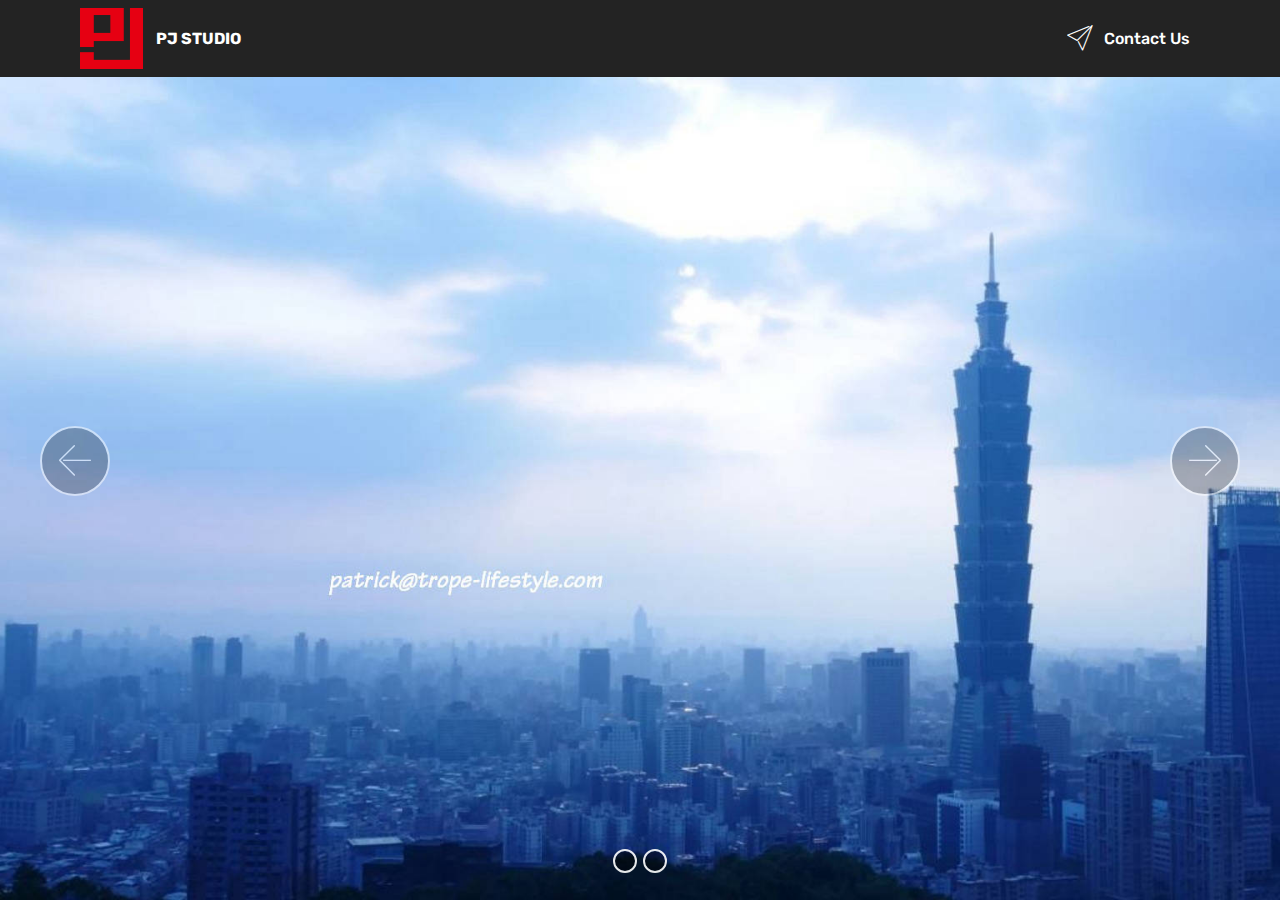
==== commit 7a5ff9ca: "Add files via upload" ====
--- a/page1.html
+++ b/page1.html
@@ -59,7 +59,7 @@
     </nav>
 </section>
 
-<section class="engine"><a href="https://mobirise.info/l">free website templates</a></section><section class="carousel slide cid-rqVrG0K3P1" data-interval="false" id="slider1-7">
+<section class="engine"><a href="https://mobirise.info/h">create your own web page</a></section><section class="carousel slide cid-rqVrG0K3P1" data-interval="false" id="slider1-7">
 
     
 
--- a/assets/mobirise/css/mbr-additional.css
+++ b/assets/mobirise/css/mbr-additional.css
@@ -2042,12 +2042,12 @@
 }
 .cid-qTkzRZLJNu .navbar {
   padding: .5rem 0;
-  background: #333333;
+  background: #232323;
   transition: none;
   min-height: 77px;
 }
 .cid-qTkzRZLJNu .navbar-dropdown.bg-color.transparent.opened {
-  background: #333333;
+  background: #232323;
 }
 .cid-qTkzRZLJNu a {
   font-style: normal;
@@ -2131,7 +2131,7 @@
   padding-bottom: 0;
 }
 .cid-qTkzRZLJNu .dropdown .dropdown-menu {
-  background: #333333;
+  background: #232323;
   display: none;
   position: absolute;
   min-width: 5rem;
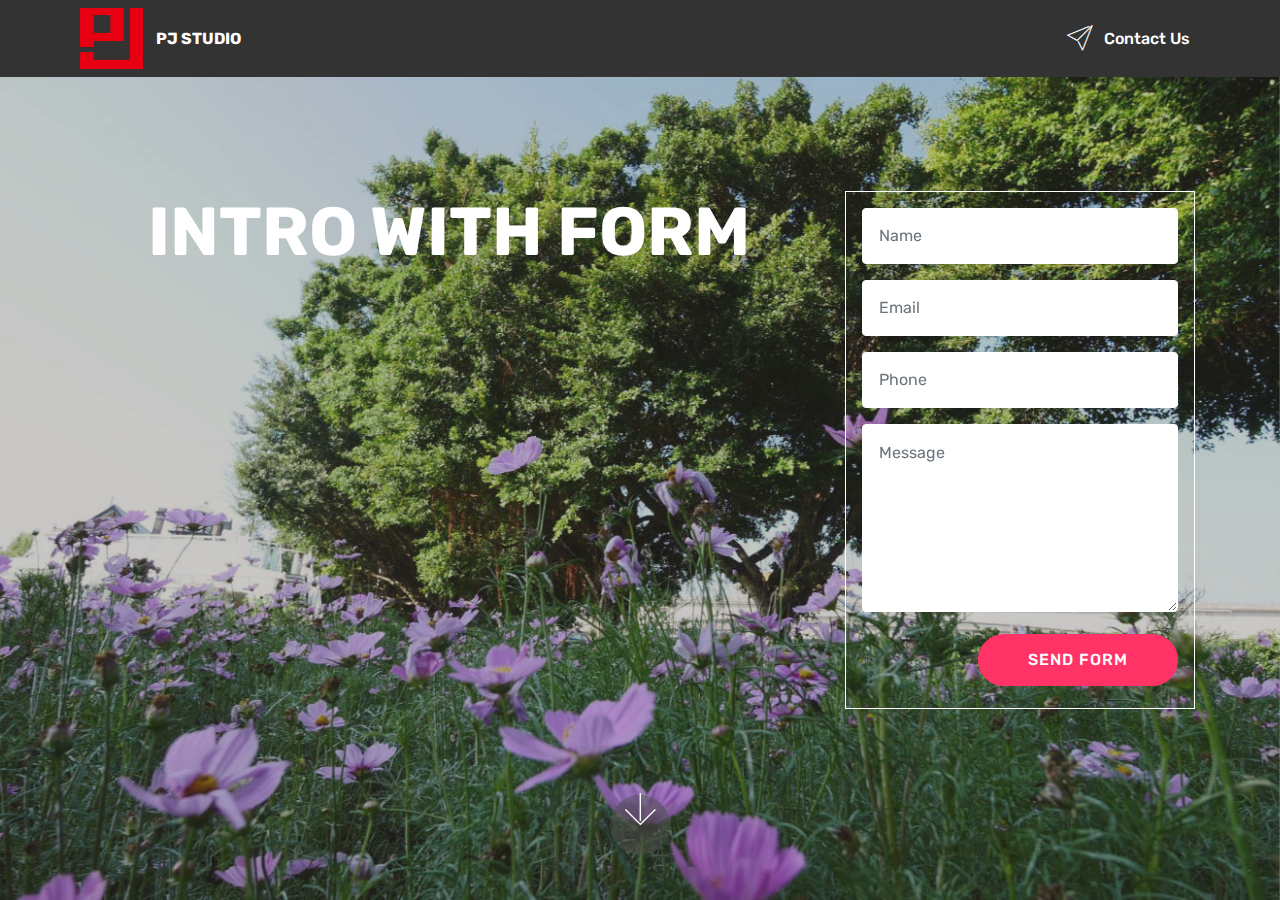
==== commit bd888336: "Add files via upload" ====
--- a/page1.html
+++ b/page1.html
@@ -39,7 +39,7 @@
         <div class="menu-logo">
             <div class="navbar-brand">
                 <span class="navbar-logo">
-                    <a href="https://www.trope-lifestyle.com">
+                    <a href="page2.html">
                          <img src="assets/images/logotrans-122x117.png" alt="Mobirise" title="" style="height: 3.8rem;">
                     </a>
                 </span>
@@ -49,7 +49,7 @@
         </div>
         <div class="collapse navbar-collapse" id="navbarSupportedContent">
             <ul class="navbar-nav nav-dropdown nav-right" data-app-modern-menu="true"><li class="nav-item">
-                    <a class="nav-link link text-white display-4" href="mailto:ws.jiang0986@gmail.com"><span class="mbri-paper-plane mbr-iconfont mbr-iconfont-btn"></span>
+                    <a class="nav-link link text-white display-4" href="page1.html"><span class="mbri-paper-plane mbr-iconfont mbr-iconfont-btn"></span>
                         
                         Contact Us
                     </a>
@@ -59,12 +59,56 @@
     </nav>
 </section>
 
-<section class="engine"><a href="https://mobirise.info/h">create your own web page</a></section><section class="carousel slide cid-rqVrG0K3P1" data-interval="false" id="slider1-7">
+<section class="engine"><a href="https://mobirise.info/y">free html web templates</a></section><section class="header15 cid-rqWkOxWHg6 mbr-fullscreen mbr-parallax-background" id="header15-9">
 
     
 
-    <div class="full-screen"><div class="mbr-slider slide carousel" data-pause="true" data-keyboard="false" data-ride="carousel" data-interval="3000"><ol class="carousel-indicators"><li data-app-prevent-settings="" data-target="#slider1-7" class=" active" data-slide-to="0"></li><li data-app-prevent-settings="" data-target="#slider1-7" class=" active" data-slide-to="1"></li></ol><div class="carousel-inner" role="listbox"><div class="carousel-item slider-fullscreen-image active" data-bg-video-slide="false" style="background-image: url(assets/images/180627-3-1663x931.jpg);"><div class="container container-slide"><div class="image_wrapper"><img src="assets/images/180627-3-1663x931.jpg"><div class="carousel-caption justify-content-center"><div class="col-10 align-right"></div></div></div></div></div><div class="carousel-item slider-fullscreen-image active" data-bg-video-slide="false" style="background-image: url(assets/images/p1000010blue-zooms-1920x1080.jpg);"><div class="container container-slide"><div class="image_wrapper"><img src="assets/images/p1000010blue-zooms-1920x1080.jpg"><div class="carousel-caption justify-content-center"><div class="col-10 align-right"></div></div></div></div></div></div><a data-app-prevent-settings="" class="carousel-control carousel-control-prev" role="button" data-slide="prev" href="#slider1-7"><span aria-hidden="true" class="mbri-left mbr-iconfont"></span><span class="sr-only">Previous</span></a><a data-app-prevent-settings="" class="carousel-control carousel-control-next" role="button" data-slide="next" href="#slider1-7"><span aria-hidden="true" class="mbri-right mbr-iconfont"></span><span class="sr-only">Next</span></a></div></div>
+    <div class="mbr-overlay" style="opacity: 0.3; background-color: rgb(79, 73, 67);"></div>
 
+    <div class="container align-right">
+        <div class="row">
+            <div class="mbr-white col-lg-8 col-md-7 content-container">
+                <h1 class="mbr-section-title mbr-bold pb-3 mbr-fonts-style display-1">
+                    INTRO WITH FORM
+                </h1>
+                <p class="mbr-text pb-3 mbr-fonts-style display-5">&nbsp;</p>
+            </div>
+            <div class="col-lg-4 col-md-5">
+                <div class="form-container">
+                    <div class="media-container-column" data-form-type="formoid">
+                        <!---Formbuilder Form--->
+                        <form action="https://mobirise.com/" method="POST" class="mbr-form form-with-styler" data-form-title="Mobirise Form"><input type="hidden" name="email" data-form-email="true" value="JNwuAOxjFw5K8PLuGfxkMI3dv4ovw98smKz+JSce4OKGJPT1OA6si5nIg8JV0fHSZwnij7u1fknsAHSbzSB6rEy8/N0JUIqEU7FH6v9FWEbFKokQEy51S1mqj1TIHjRY">
+                            <div class="row">
+                                <div hidden="hidden" data-form-alert="" class="alert alert-success col-12">Thanks for filling out the form!</div>
+                                <div hidden="hidden" data-form-alert-danger="" class="alert alert-danger col-12">
+                                </div>
+                            </div>
+                            <div class="dragArea row">
+                                <div class="col-md-12 form-group " data-for="name">
+                                    <input type="text" name="name" placeholder="Name" data-form-field="Name" required="required" class="form-control px-3 display-7" id="name-header15-9">
+                                </div>
+                                <div class="col-md-12 form-group " data-for="email">
+                                    <input type="email" name="email" placeholder="Email" data-form-field="Email" required="required" class="form-control px-3 display-7" id="email-header15-9">
+                                </div>
+                                <div data-for="phone" class="col-md-12 form-group ">
+                                    <input type="tel" name="phone" placeholder="Phone" data-form-field="Phone" class="form-control px-3 display-7" id="phone-header15-9">
+                                </div>
+                                <div data-for="message" class="col-md-12 form-group ">
+                                    <textarea name="message" placeholder="Message" data-form-field="Message" class="form-control px-3 display-7" id="message-header15-9"></textarea>
+                                </div>
+                                <div class="col-md-12 input-group-btn"><button type="submit" class="btn btn-secondary btn-form display-4">SEND FORM</button></div>
+                            </div>
+                        </form><!---Formbuilder Form--->
+                    </div>
+                </div>
+            </div>
+        </div>
+    </div>
+    <div class="mbr-arrow hidden-sm-down" aria-hidden="true">
+        <a href="#next">
+            <i class="mbri-down mbr-iconfont"></i>
+        </a>
+    </div>
 </section>
 
 
@@ -74,12 +118,10 @@
   <script src="assets/bootstrap/js/bootstrap.min.js"></script>
   <script src="assets/smoothscroll/smooth-scroll.js"></script>
   <script src="assets/dropdown/js/script.min.js"></script>
-  <script src="assets/bootstrapcarouselswipe/bootstrap-carousel-swipe.js"></script>
-  <script src="assets/ytplayer/jquery.mb.ytplayer.min.js"></script>
-  <script src="assets/vimeoplayer/jquery.mb.vimeo_player.js"></script>
   <script src="assets/touchswipe/jquery.touch-swipe.min.js"></script>
+  <script src="assets/parallax/jarallax.min.js"></script>
   <script src="assets/theme/js/script.js"></script>
-  <script src="assets/slidervideo/script.js"></script>
+  <script src="assets/formoid/formoid.min.js"></script>
   
   
 </body>
--- a/assets/mobirise/css/mbr-additional.css
+++ b/assets/mobirise/css/mbr-additional.css
@@ -1800,7 +1800,7 @@
 }
 .cid-qTkzRZLJNu .nav-link:hover,
 .cid-qTkzRZLJNu .dropdown-item:hover {
-  color: #c1c1c1 !important;
+  color: #cc2952 !important;
 }
 .cid-rqVxuS58VW .modal-body .close {
   background: #1b1b1b;
@@ -2042,12 +2042,12 @@
 }
 .cid-qTkzRZLJNu .navbar {
   padding: .5rem 0;
-  background: #232323;
+  background: #333333;
   transition: none;
   min-height: 77px;
 }
 .cid-qTkzRZLJNu .navbar-dropdown.bg-color.transparent.opened {
-  background: #232323;
+  background: #333333;
 }
 .cid-qTkzRZLJNu a {
   font-style: normal;
@@ -2131,7 +2131,7 @@
   padding-bottom: 0;
 }
 .cid-qTkzRZLJNu .dropdown .dropdown-menu {
-  background: #232323;
+  background: #333333;
   display: none;
   position: absolute;
   min-width: 5rem;
@@ -2427,243 +2427,434 @@
 }
 .cid-qTkzRZLJNu .nav-link:hover,
 .cid-qTkzRZLJNu .dropdown-item:hover {
-  color: #c1c1c1 !important;
-}
-.cid-rqVrG0K3P1 .modal-body .close {
-  background: #1b1b1b;
-}
-.cid-rqVrG0K3P1 .modal-body .close span {
+  color: #cc2952 !important;
+}
+.cid-rqWkOxWHg6 {
+  background-image: url("../../../assets/images/345y46u-1663x927.jpg");
+}
+.cid-rqWkOxWHg6 .form-control,
+.cid-rqWkOxWHg6 .form-control:focus {
+  background: #ffffff;
+  border: 1px solid #ffffff;
+}
+.cid-rqWkOxWHg6 .form-container {
+  transition: all .2s;
+  border: 1px solid #ffffff;
+  padding: 1rem;
+}
+.cid-rqWkOxWHg6 textarea.form-control {
+  min-height: 188px;
+}
+.cid-rqWkOxWHg6 .input-group-btn {
+  justify-content: center;
+  -webkit-justify-content: center;
+}
+@media (min-width: 768px) {
+  .cid-rqWkOxWHg6 .content-container {
+    padding-right: 5rem;
+  }
+}
+.cid-qTkzRZLJNu .navbar {
+  padding: .5rem 0;
+  background: #333333;
+  transition: none;
+  min-height: 77px;
+}
+.cid-qTkzRZLJNu .navbar-dropdown.bg-color.transparent.opened {
+  background: #333333;
+}
+.cid-qTkzRZLJNu a {
   font-style: normal;
 }
-.cid-rqVrG0K3P1 .carousel-inner > .active,
-.cid-rqVrG0K3P1 .carousel-inner > .next,
-.cid-rqVrG0K3P1 .carousel-inner > .prev {
-  display: table;
-}
-.cid-rqVrG0K3P1 .carousel-control .icon-next,
-.cid-rqVrG0K3P1 .carousel-control .icon-prev {
-  margin-top: -18px;
-  font-size: 40px;
-  line-height: 27px;
-}
-.cid-rqVrG0K3P1 .carousel-control:hover {
-  background: #1b1b1b;
-  color: #fff;
+.cid-qTkzRZLJNu .nav-item span {
+  padding-right: 0.4em;
+  line-height: 0.5em;
+  vertical-align: text-bottom;
+  position: relative;
+  text-decoration: none;
+}
+.cid-qTkzRZLJNu .nav-item a {
+  display: flex;
+  align-items: center;
+  justify-content: center;
+  padding: 0.7rem 0 !important;
+  margin: 0rem .65rem !important;
+}
+.cid-qTkzRZLJNu .nav-item:focus,
+.cid-qTkzRZLJNu .nav-link:focus {
+  outline: none;
+}
+.cid-qTkzRZLJNu .btn {
+  padding: 0.4rem 1.5rem;
+  display: inline-flex;
+  align-items: center;
+}
+.cid-qTkzRZLJNu .btn .mbr-iconfont {
+  font-size: 1.6rem;
+}
+.cid-qTkzRZLJNu .menu-logo {
+  margin-right: auto;
+}
+.cid-qTkzRZLJNu .menu-logo .navbar-brand {
+  display: flex;
+  margin-left: 5rem;
+  padding: 0;
+  transition: padding .2s;
+  min-height: 3.8rem;
+  align-items: center;
+}
+.cid-qTkzRZLJNu .menu-logo .navbar-brand .navbar-caption-wrap {
+  display: -webkit-flex;
+  -webkit-align-items: center;
+  align-items: center;
+  word-break: break-word;
+  min-width: 7rem;
+  margin: .3rem 0;
+}
+.cid-qTkzRZLJNu .menu-logo .navbar-brand .navbar-caption-wrap .navbar-caption {
+  line-height: 1.2rem !important;
+  padding-right: 2rem;
+}
+.cid-qTkzRZLJNu .menu-logo .navbar-brand .navbar-logo {
+  font-size: 4rem;
+  transition: font-size 0.25s;
+}
+.cid-qTkzRZLJNu .menu-logo .navbar-brand .navbar-logo img {
+  display: flex;
+}
+.cid-qTkzRZLJNu .menu-logo .navbar-brand .navbar-logo .mbr-iconfont {
+  transition: font-size 0.25s;
+}
+.cid-qTkzRZLJNu .navbar-toggleable-sm .navbar-collapse {
+  justify-content: flex-end;
+  -webkit-justify-content: flex-end;
+  padding-right: 5rem;
+  width: auto;
+}
+.cid-qTkzRZLJNu .navbar-toggleable-sm .navbar-collapse .navbar-nav {
+  flex-wrap: wrap;
+  -webkit-flex-wrap: wrap;
+  padding-left: 0;
+}
+.cid-qTkzRZLJNu .navbar-toggleable-sm .navbar-collapse .navbar-nav .nav-item {
+  -webkit-align-self: center;
+  align-self: center;
+}
+.cid-qTkzRZLJNu .navbar-toggleable-sm .navbar-collapse .navbar-buttons {
+  padding-left: 0;
+  padding-bottom: 0;
+}
+.cid-qTkzRZLJNu .dropdown .dropdown-menu {
+  background: #333333;
+  display: none;
+  position: absolute;
+  min-width: 5rem;
+  padding-top: 1.4rem;
+  padding-bottom: 1.4rem;
+  text-align: left;
+}
+.cid-qTkzRZLJNu .dropdown .dropdown-menu .dropdown-item {
+  width: auto;
+  padding: 0.235em 1.5385em 0.235em 1.5385em !important;
+}
+.cid-qTkzRZLJNu .dropdown .dropdown-menu .dropdown-item::after {
+  right: 0.5rem;
+}
+.cid-qTkzRZLJNu .dropdown .dropdown-menu .dropdown-submenu {
+  margin: 0;
+}
+.cid-qTkzRZLJNu .dropdown.open > .dropdown-menu {
+  display: block;
+}
+.cid-qTkzRZLJNu .navbar-toggleable-sm.opened:after {
+  position: absolute;
+  width: 100vw;
+  height: 100vh;
+  content: '';
+  background-color: rgba(0, 0, 0, 0.1);
+  left: 0;
+  bottom: 0;
+  transform: translateY(100%);
+  -webkit-transform: translateY(100%);
+  z-index: 1000;
+}
+.cid-qTkzRZLJNu .navbar.navbar-short {
+  min-height: 60px;
+  transition: all .2s;
+}
+.cid-qTkzRZLJNu .navbar.navbar-short .navbar-toggler-right {
+  top: 20px;
+}
+.cid-qTkzRZLJNu .navbar.navbar-short .navbar-logo a {
+  font-size: 2.5rem !important;
+  line-height: 2.5rem;
+  transition: font-size 0.25s;
+}
+.cid-qTkzRZLJNu .navbar.navbar-short .navbar-logo a .mbr-iconfont {
+  font-size: 2.5rem !important;
+}
+.cid-qTkzRZLJNu .navbar.navbar-short .navbar-logo a img {
+  height: 3rem !important;
+}
+.cid-qTkzRZLJNu .navbar.navbar-short .navbar-brand {
+  min-height: 3rem;
+}
+.cid-qTkzRZLJNu button.navbar-toggler {
+  width: 31px;
+  height: 18px;
+  cursor: pointer;
+  transition: all .2s;
+  top: 1.5rem;
+  right: 1rem;
+}
+.cid-qTkzRZLJNu button.navbar-toggler:focus {
+  outline: none;
+}
+.cid-qTkzRZLJNu button.navbar-toggler .hamburger span {
+  position: absolute;
+  right: 0;
+  width: 30px;
+  height: 2px;
+  border-right: 5px;
+  background-color: #ffffff;
+}
+.cid-qTkzRZLJNu button.navbar-toggler .hamburger span:nth-child(1) {
+  top: 0;
+  transition: all .2s;
+}
+.cid-qTkzRZLJNu button.navbar-toggler .hamburger span:nth-child(2) {
+  top: 8px;
+  transition: all .15s;
+}
+.cid-qTkzRZLJNu button.navbar-toggler .hamburger span:nth-child(3) {
+  top: 8px;
+  transition: all .15s;
+}
+.cid-qTkzRZLJNu button.navbar-toggler .hamburger span:nth-child(4) {
+  top: 16px;
+  transition: all .2s;
+}
+.cid-qTkzRZLJNu nav.opened .hamburger span:nth-child(1) {
+  top: 8px;
+  width: 0;
+  opacity: 0;
+  right: 50%;
+  transition: all .2s;
+}
+.cid-qTkzRZLJNu nav.opened .hamburger span:nth-child(2) {
+  -webkit-transform: rotate(45deg);
+  transform: rotate(45deg);
+  transition: all .25s;
+}
+.cid-qTkzRZLJNu nav.opened .hamburger span:nth-child(3) {
+  -webkit-transform: rotate(-45deg);
+  transform: rotate(-45deg);
+  transition: all .25s;
+}
+.cid-qTkzRZLJNu nav.opened .hamburger span:nth-child(4) {
+  top: 8px;
+  width: 0;
+  opacity: 0;
+  right: 50%;
+  transition: all .2s;
+}
+.cid-qTkzRZLJNu .collapsed.navbar-expand {
+  flex-direction: column;
+}
+.cid-qTkzRZLJNu .collapsed .btn {
+  display: flex;
+}
+.cid-qTkzRZLJNu .collapsed .navbar-collapse {
+  display: none !important;
+  padding-right: 0 !important;
+}
+.cid-qTkzRZLJNu .collapsed .navbar-collapse.collapsing,
+.cid-qTkzRZLJNu .collapsed .navbar-collapse.show {
+  display: block !important;
+}
+.cid-qTkzRZLJNu .collapsed .navbar-collapse.collapsing .navbar-nav,
+.cid-qTkzRZLJNu .collapsed .navbar-collapse.show .navbar-nav {
+  display: block;
+  text-align: center;
+}
+.cid-qTkzRZLJNu .collapsed .navbar-collapse.collapsing .navbar-nav .nav-item,
+.cid-qTkzRZLJNu .collapsed .navbar-collapse.show .navbar-nav .nav-item {
+  clear: both;
+}
+.cid-qTkzRZLJNu .collapsed .navbar-collapse.collapsing .navbar-nav .nav-item:last-child,
+.cid-qTkzRZLJNu .collapsed .navbar-collapse.show .navbar-nav .nav-item:last-child {
+  margin-bottom: 1rem;
+}
+.cid-qTkzRZLJNu .collapsed .navbar-collapse.collapsing .navbar-buttons,
+.cid-qTkzRZLJNu .collapsed .navbar-collapse.show .navbar-buttons {
+  text-align: center;
+}
+.cid-qTkzRZLJNu .collapsed .navbar-collapse.collapsing .navbar-buttons:last-child,
+.cid-qTkzRZLJNu .collapsed .navbar-collapse.show .navbar-buttons:last-child {
+  margin-bottom: 1rem;
+}
+.cid-qTkzRZLJNu .collapsed button.navbar-toggler {
+  display: block;
+}
+.cid-qTkzRZLJNu .collapsed .navbar-brand {
+  margin-left: 1rem !important;
+}
+.cid-qTkzRZLJNu .collapsed .navbar-toggleable-sm {
+  flex-direction: column;
+  -webkit-flex-direction: column;
+}
+.cid-qTkzRZLJNu .collapsed .dropdown .dropdown-menu {
+  width: 100%;
+  text-align: center;
+  position: relative;
+  opacity: 0;
+  display: block;
+  height: 0;
+  visibility: hidden;
+  padding: 0;
+  transition-duration: .5s;
+  transition-property: opacity,padding,height;
+}
+.cid-qTkzRZLJNu .collapsed .dropdown.open > .dropdown-menu {
+  position: relative;
   opacity: 1;
-}
-@media (max-width: 767px) {
-  .cid-rqVrG0K3P1 .container .carousel-control {
-    margin-bottom: 0;
-  }
-}
-.cid-rqVrG0K3P1 .boxed-slider {
-  position: relative;
-  padding: 93px 0;
-}
-.cid-rqVrG0K3P1 .boxed-slider > div {
-  position: relative;
-}
-.cid-rqVrG0K3P1 .container img {
+  height: auto;
+  padding: 1.4rem 0;
+  visibility: visible;
+}
+.cid-qTkzRZLJNu .collapsed .dropdown .dropdown-submenu {
+  left: 0;
+  text-align: center;
   width: 100%;
 }
-.cid-rqVrG0K3P1 .container img + .row {
-  position: absolute;
+.cid-qTkzRZLJNu .collapsed .dropdown .dropdown-toggle[data-toggle="dropdown-submenu"]::after {
+  margin-top: 0;
+  position: inherit;
+  right: 0;
   top: 50%;
-  left: 0;
-  right: 0;
-  -webkit-transform: translateY(-50%);
-  -moz-transform: translateY(-50%);
-  transform: translateY(-50%);
-  z-index: 2;
-}
-.cid-rqVrG0K3P1 .mbr-section {
-  padding: 0;
-  background-attachment: scroll;
-}
-.cid-rqVrG0K3P1 .mbr-table-cell {
-  padding: 0;
-}
-.cid-rqVrG0K3P1 .container .carousel-indicators {
-  margin-bottom: 3px;
-}
-.cid-rqVrG0K3P1 .carousel-caption {
-  top: 50%;
-  right: 0;
-  bottom: auto;
-  left: 0;
-  display: -webkit-flex;
-  align-items: center;
-  -webkit-transform: translateY(-50%);
-  transform: translateY(-50%);
-  -webkit-align-items: center;
-}
-.cid-rqVrG0K3P1 .mbr-overlay {
-  z-index: 1;
-}
-.cid-rqVrG0K3P1 .container-slide.container {
-  min-width: 100%;
-  min-height: 100vh;
-  padding: 0;
-}
-.cid-rqVrG0K3P1 .carousel-item {
-  background-position: 50% 50%;
-  background-repeat: no-repeat;
-  background-size: cover;
-  -o-transition: -o-transform 0.6s ease-in-out;
-  -webkit-transition: -webkit-transform 0.6s ease-in-out;
-  transition: transform 0.6s ease-in-out, -webkit-transform 0.6s ease-in-out, -o-transform 0.6s ease-in-out;
-  -webkit-backface-visibility: hidden;
-  backface-visibility: hidden;
-  -webkit-perspective: 1000px;
-  perspective: 1000px;
-}
-@media (max-width: 576px) {
-  .cid-rqVrG0K3P1 .carousel-item .container {
+  display: inline-block;
+  width: 0;
+  height: 0;
+  margin-left: .3em;
+  vertical-align: middle;
+  content: "";
+  border-top: .30em solid;
+  border-right: .30em solid transparent;
+  border-left: .30em solid transparent;
+}
+@media (max-width: 991px) {
+  .cid-qTkzRZLJNu .navbar-expand {
+    flex-direction: column;
+  }
+  .cid-qTkzRZLJNu img {
+    height: 3.8rem !important;
+  }
+  .cid-qTkzRZLJNu .btn {
+    display: flex;
+  }
+  .cid-qTkzRZLJNu button.navbar-toggler {
+    display: block;
+  }
+  .cid-qTkzRZLJNu .navbar-brand {
+    margin-left: 1rem !important;
+  }
+  .cid-qTkzRZLJNu .navbar-toggleable-sm {
+    flex-direction: column;
+    -webkit-flex-direction: column;
+  }
+  .cid-qTkzRZLJNu .navbar-collapse {
+    display: none !important;
+    padding-right: 0 !important;
+  }
+  .cid-qTkzRZLJNu .navbar-collapse.collapsing,
+  .cid-qTkzRZLJNu .navbar-collapse.show {
+    display: block !important;
+  }
+  .cid-qTkzRZLJNu .navbar-collapse.collapsing .navbar-nav,
+  .cid-qTkzRZLJNu .navbar-collapse.show .navbar-nav {
+    display: block;
+    text-align: center;
+  }
+  .cid-qTkzRZLJNu .navbar-collapse.collapsing .navbar-nav .nav-item,
+  .cid-qTkzRZLJNu .navbar-collapse.show .navbar-nav .nav-item {
+    clear: both;
+  }
+  .cid-qTkzRZLJNu .navbar-collapse.collapsing .navbar-nav .nav-item:last-child,
+  .cid-qTkzRZLJNu .navbar-collapse.show .navbar-nav .nav-item:last-child {
+    margin-bottom: 1rem;
+  }
+  .cid-qTkzRZLJNu .navbar-collapse.collapsing .navbar-buttons,
+  .cid-qTkzRZLJNu .navbar-collapse.show .navbar-buttons {
+    text-align: center;
+  }
+  .cid-qTkzRZLJNu .navbar-collapse.collapsing .navbar-buttons:last-child,
+  .cid-qTkzRZLJNu .navbar-collapse.show .navbar-buttons:last-child {
+    margin-bottom: 1rem;
+  }
+  .cid-qTkzRZLJNu .dropdown .dropdown-menu {
     width: 100%;
-  }
-}
-.cid-rqVrG0K3P1 .carousel-item-next.carousel-item-left,
-.cid-rqVrG0K3P1 .carousel-item-prev.carousel-item-right {
-  -webkit-transform: translate3d(0, 0, 0);
-  transform: translate3d(0, 0, 0);
-}
-.cid-rqVrG0K3P1 .active.carousel-item-right,
-.cid-rqVrG0K3P1 .carousel-item-next {
-  -webkit-transform: translate3d(100%, 0, 0);
-  transform: translate3d(100%, 0, 0);
-}
-.cid-rqVrG0K3P1 .active.carousel-item-left,
-.cid-rqVrG0K3P1 .carousel-item-prev {
-  -webkit-transform: translate3d(-100%, 0, 0);
-  transform: translate3d(-100%, 0, 0);
-}
-.cid-rqVrG0K3P1 .mbr-slider .carousel-control {
-  top: 50%;
-  width: 70px;
-  height: 70px;
-  margin-top: -1.5rem;
-  font-size: 35px;
-  background-color: rgba(0, 0, 0, 0.5);
-  border: 2px solid #fff;
-  border-radius: 50%;
-  transition: all .3s;
-}
-.cid-rqVrG0K3P1 .mbr-slider .carousel-control.carousel-control-prev {
-  left: 0;
-  margin-left: 2.5rem;
-}
-.cid-rqVrG0K3P1 .mbr-slider .carousel-control.carousel-control-next {
-  right: 0;
-  margin-right: 2.5rem;
-}
-.cid-rqVrG0K3P1 .mbr-slider .carousel-control .mbr-iconfont {
-  font-size: 2rem;
-}
-@media (max-width: 767px) {
-  .cid-rqVrG0K3P1 .mbr-slider .carousel-control {
-    top: auto;
-    bottom: 1rem;
-  }
-}
-.cid-rqVrG0K3P1 .mbr-slider .carousel-indicators {
-  position: absolute;
-  bottom: 0;
-  margin-bottom: 1.5rem !important;
-}
-.cid-rqVrG0K3P1 .mbr-slider .carousel-indicators li {
-  max-width: 20px;
-  width: 20px;
-  height: 20px;
-  max-height: 20px;
-  margin: 3px;
-  background-color: rgba(0, 0, 0, 0.5);
-  border: 2px solid #fff;
-  border-radius: 50%;
-  opacity: .5;
-  transition: all .3s;
-}
-.cid-rqVrG0K3P1 .mbr-slider .carousel-indicators li.active,
-.cid-rqVrG0K3P1 .mbr-slider .carousel-indicators li:hover {
-  opacity: .9;
-}
-.cid-rqVrG0K3P1 .mbr-slider .carousel-indicators li::after,
-.cid-rqVrG0K3P1 .mbr-slider .carousel-indicators li::before {
-  content: none;
-}
-.cid-rqVrG0K3P1 .mbr-slider .carousel-indicators.ie-fix {
-  left: 50%;
-  display: block;
-  width: 60%;
-  margin-left: -30%;
-  text-align: center;
-}
-@media (max-width: 576px) {
-  .cid-rqVrG0K3P1 .mbr-slider .carousel-indicators {
-    display: none !important;
-  }
-}
-.cid-rqVrG0K3P1 .mbr-slider > .container img {
-  width: 100%;
-}
-.cid-rqVrG0K3P1 .mbr-slider > .container img + .row {
-  position: absolute;
-  top: 50%;
-  right: 0;
-  left: 0;
-  z-index: 2;
-  -moz-transform: translateY(-50%);
-  -webkit-transform: translateY(-50%);
-  transform: translateY(-50%);
-}
-.cid-rqVrG0K3P1 .mbr-slider > .container .carousel-indicators {
-  margin-bottom: 3px;
-}
-@media (max-width: 576px) {
-  .cid-rqVrG0K3P1 .mbr-slider > .container .carousel-control {
-    margin-bottom: 0;
-  }
-}
-.cid-rqVrG0K3P1 .mbr-slider .mbr-section {
-  padding: 0;
-  background-attachment: scroll;
-}
-.cid-rqVrG0K3P1 .mbr-slider .mbr-table-cell {
-  padding: 0;
-}
-.cid-rqVrG0K3P1 .carousel-item .container.container-slide {
-  position: initial;
-  width: auto;
-  min-height: 0;
-}
-.cid-rqVrG0K3P1 .full-screen .slider-fullscreen-image {
-  min-height: 100vh;
-  background-repeat: no-repeat;
-  background-position: 50% 50%;
-  background-size: cover;
-}
-.cid-rqVrG0K3P1 .full-screen .slider-fullscreen-image.active {
-  display: -o-flex;
-}
-.cid-rqVrG0K3P1 .full-screen .container {
-  width: auto;
-  padding-right: 0;
-  padding-left: 0;
-}
-.cid-rqVrG0K3P1 .full-screen .carousel-item .container.container-slide {
-  width: 100%;
-  min-height: 100vh;
-  padding: 0;
-}
-.cid-rqVrG0K3P1 .full-screen .carousel-item .container.container-slide img {
-  display: none;
-}
-.cid-rqVrG0K3P1 .mbr-background-video-preview {
-  position: absolute;
-  top: 0;
-  right: 0;
-  bottom: 0;
-  left: 0;
-}
-.cid-rqVrG0K3P1 .mbr-overlay ~ .container-slide {
-  z-index: auto;
-}
+    text-align: center;
+    position: relative;
+    opacity: 0;
+    display: block;
+    height: 0;
+    visibility: hidden;
+    padding: 0;
+    transition-duration: .5s;
+    transition-property: opacity,padding,height;
+  }
+  .cid-qTkzRZLJNu .dropdown.open > .dropdown-menu {
+    position: relative;
+    opacity: 1;
+    height: auto;
+    padding: 1.4rem 0;
+    visibility: visible;
+  }
+  .cid-qTkzRZLJNu .dropdown .dropdown-submenu {
+    left: 0;
+    text-align: center;
+    width: 100%;
+  }
+  .cid-qTkzRZLJNu .dropdown .dropdown-toggle[data-toggle="dropdown-submenu"]::after {
+    margin-top: 0;
+    position: inherit;
+    right: 0;
+    top: 50%;
+    display: inline-block;
+    width: 0;
+    height: 0;
+    margin-left: .3em;
+    vertical-align: middle;
+    content: "";
+    border-top: .30em solid;
+    border-right: .30em solid transparent;
+    border-left: .30em solid transparent;
+  }
+}
+@media (min-width: 767px) {
+  .cid-qTkzRZLJNu .menu-logo {
+    flex-shrink: 0;
+  }
+}
+.cid-qTkzRZLJNu .navbar-collapse {
+  flex-basis: auto;
+}
+.cid-qTkzRZLJNu .nav-link:hover,
+.cid-qTkzRZLJNu .dropdown-item:hover {
+  color: #cc2952 !important;
+}
+.cid-rqWqEnfpE7 {
+  padding-top: 120px;
+  padding-bottom: 120px;
+  background: linear-gradient(0deg, #333333, #333333);
+}
+.cid-rqWqEnfpE7 .mbr-iconfont-social {
+  font-size: 32px;
+  color: #149dcc;
+}
+.cid-rqWqEnfpE7 .social-list a:focus {
+  text-decoration: none;
+}
+.cid-rqWqEnfpE7 H2 {
+  color: #cccccc;
+}
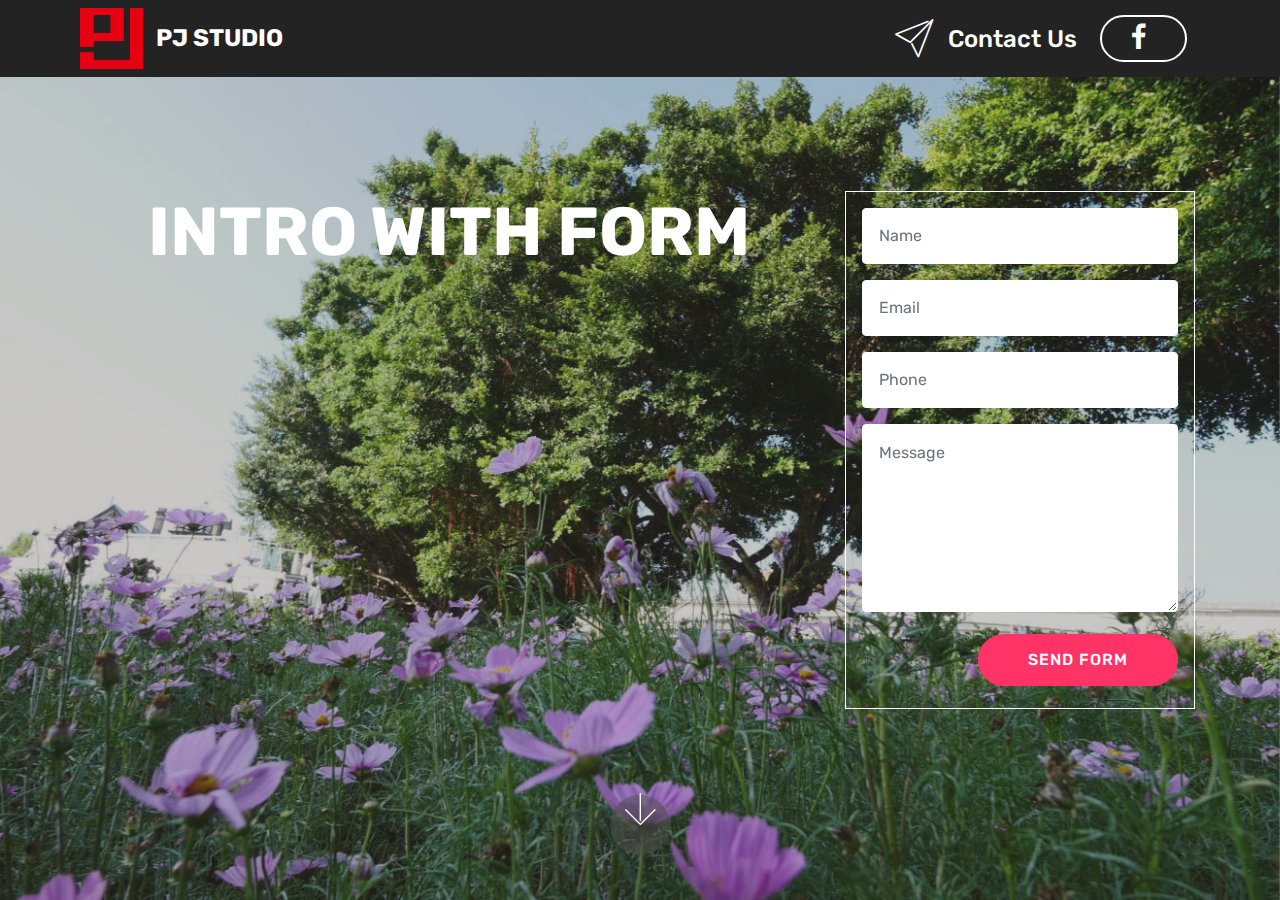
==== commit 1a616427: "Add files via upload" ====
--- a/page1.html
+++ b/page1.html
@@ -9,13 +9,14 @@
   <link rel="shortcut icon" href="assets/images/logotrans-122x117.png" type="image/x-icon">
   <meta name="description" content="Website Creator Description">
   
-  <title>Page 1</title>
+  <title>PJ CONTACT</title>
   <link rel="stylesheet" href="assets/web/assets/mobirise-icons/mobirise-icons.css">
   <link rel="stylesheet" href="assets/tether/tether.min.css">
   <link rel="stylesheet" href="assets/bootstrap/css/bootstrap.min.css">
   <link rel="stylesheet" href="assets/bootstrap/css/bootstrap-grid.min.css">
   <link rel="stylesheet" href="assets/bootstrap/css/bootstrap-reboot.min.css">
   <link rel="stylesheet" href="assets/dropdown/css/style.css">
+  <link rel="stylesheet" href="assets/socicon/css/styles.css">
   <link rel="stylesheet" href="assets/theme/css/style.css">
   <link rel="stylesheet" href="assets/mobirise/css/mbr-additional.css" type="text/css">
   
@@ -39,27 +40,27 @@
         <div class="menu-logo">
             <div class="navbar-brand">
                 <span class="navbar-logo">
-                    <a href="page2.html">
+                    <a href="index.html">
                          <img src="assets/images/logotrans-122x117.png" alt="Mobirise" title="" style="height: 3.8rem;">
                     </a>
                 </span>
-                <span class="navbar-caption-wrap"><a class="navbar-caption text-white display-4" href="index.html">
+                <span class="navbar-caption-wrap"><a class="navbar-caption text-white display-5" href="index.html">
                         PJ STUDIO</a></span>
             </div>
         </div>
         <div class="collapse navbar-collapse" id="navbarSupportedContent">
-            <ul class="navbar-nav nav-dropdown nav-right" data-app-modern-menu="true"><li class="nav-item">
-                    <a class="nav-link link text-white display-4" href="page1.html"><span class="mbri-paper-plane mbr-iconfont mbr-iconfont-btn"></span>
+            <ul class="navbar-nav nav-dropdown" data-app-modern-menu="true"><li class="nav-item">
+                    <a class="nav-link link text-white display-5" href="page1.html"><span class="mbri-paper-plane mbr-iconfont mbr-iconfont-btn"></span>
                         
                         Contact Us
                     </a>
                 </li></ul>
-            
+            <div class="navbar-buttons mbr-section-btn"><a class="btn btn-sm btn-white-outline display-4" href="https://www.facebook.com/patrick.jiang.5836" target="_blank"><span class="socicon socicon-facebook mbr-iconfont mbr-iconfont-btn"></span></a></div>
         </div>
     </nav>
 </section>
 
-<section class="engine"><a href="https://mobirise.info/y">free html web templates</a></section><section class="header15 cid-rqWkOxWHg6 mbr-fullscreen mbr-parallax-background" id="header15-9">
+<section class="engine"><a href="https://mobirise.info/x">free css templates</a></section><section class="header15 cid-rqWkOxWHg6 mbr-fullscreen mbr-parallax-background" id="header15-9">
 
     
 
@@ -77,7 +78,7 @@
                 <div class="form-container">
                     <div class="media-container-column" data-form-type="formoid">
                         <!---Formbuilder Form--->
-                        <form action="https://mobirise.com/" method="POST" class="mbr-form form-with-styler" data-form-title="Mobirise Form"><input type="hidden" name="email" data-form-email="true" value="JNwuAOxjFw5K8PLuGfxkMI3dv4ovw98smKz+JSce4OKGJPT1OA6si5nIg8JV0fHSZwnij7u1fknsAHSbzSB6rEy8/N0JUIqEU7FH6v9FWEbFKokQEy51S1mqj1TIHjRY">
+                        <form action="https://mobirise.com/" method="POST" class="mbr-form form-with-styler" data-form-title="Mobirise Form"><input type="hidden" name="email" data-form-email="true" value="kKH0sN4FX2mzbxwG/rycgGgMQSgPbzYT6A1F2E7lv3/dYvZ51pB33aNhgsha4DJEMVxn40I8LB0DEv+qUEcpIoG9yBsguW5QiYnGoqACWiXnnpyGE//ic/puSXSVm+T5">
                             <div class="row">
                                 <div hidden="hidden" data-form-alert="" class="alert alert-success col-12">Thanks for filling out the form!</div>
                                 <div hidden="hidden" data-form-alert-danger="" class="alert alert-danger col-12">
--- a/assets/socicon/css/styles.css
+++ b/assets/socicon/css/styles.css
@@ -0,0 +1,544 @@
+@charset "UTF-8";
+
+@font-face {
+  font-family: "socicon";
+  src:url("../fonts/socicon.eot");
+  src:url("../fonts/socicon.eot?#iefix") format("embedded-opentype"),
+    url("../fonts/socicon.woff") format("woff"),
+    url("../fonts/socicon.ttf") format("truetype"),
+    url("../fonts/socicon.svg#socicon") format("svg");
+  font-weight: normal;
+  font-style: normal;
+
+}
+
+[data-icon]:before {
+  font-family: "socicon" !important;
+  content: attr(data-icon);
+  font-style: normal !important;
+  font-weight: normal !important;
+  font-variant: normal !important;
+  text-transform: none !important;
+  speak: none;
+  line-height: 1;
+  -webkit-font-smoothing: antialiased;
+  -moz-osx-font-smoothing: grayscale;
+}
+
+[class^="socicon-"]:before,
+[class*=" socicon-"]:before {
+  font-family: "socicon" !important;
+  font-style: normal !important;
+  font-weight: normal !important;
+  font-variant: normal !important;
+  text-transform: none !important;
+  speak: none;
+  line-height: 1;
+  -webkit-font-smoothing: antialiased;
+  -moz-osx-font-smoothing: grayscale;
+}
+
+.socicon-modelmayhem:before {
+  content: "\e000";
+}
+.socicon-mixcloud:before {
+  content: "\e001";
+}
+.socicon-drupal:before {
+  content: "\e002";
+}
+.socicon-swarm:before {
+  content: "\e003";
+}
+.socicon-istock:before {
+  content: "\e004";
+}
+.socicon-yammer:before {
+  content: "\e005";
+}
+.socicon-ello:before {
+  content: "\e006";
+}
+.socicon-stackoverflow:before {
+  content: "\e007";
+}
+.socicon-persona:before {
+  content: "\e008";
+}
+.socicon-triplej:before {
+  content: "\e009";
+}
+.socicon-houzz:before {
+  content: "\e00a";
+}
+.socicon-rss:before {
+  content: "\e00b";
+}
+.socicon-paypal:before {
+  content: "\e00c";
+}
+.socicon-odnoklassniki:before {
+  content: "\e00d";
+}
+.socicon-airbnb:before {
+  content: "\e00e";
+}
+.socicon-periscope:before {
+  content: "\e00f";
+}
+.socicon-outlook:before {
+  content: "\e010";
+}
+.socicon-coderwall:before {
+  content: "\e011";
+}
+.socicon-tripadvisor:before {
+  content: "\e012";
+}
+.socicon-appnet:before {
+  content: "\e013";
+}
+.socicon-goodreads:before {
+  content: "\e014";
+}
+.socicon-tripit:before {
+  content: "\e015";
+}
+.socicon-lanyrd:before {
+  content: "\e016";
+}
+.socicon-slideshare:before {
+  content: "\e017";
+}
+.socicon-buffer:before {
+  content: "\e018";
+}
+.socicon-disqus:before {
+  content: "\e019";
+}
+.socicon-vkontakte:before {
+  content: "\e01a";
+}
+.socicon-whatsapp:before {
+  content: "\e01b";
+}
+.socicon-patreon:before {
+  content: "\e01c";
+}
+.socicon-storehouse:before {
+  content: "\e01d";
+}
+.socicon-pocket:before {
+  content: "\e01e";
+}
+.socicon-mail:before {
+  content: "\e01f";
+}
+.socicon-blogger:before {
+  content: "\e020";
+}
+.socicon-technorati:before {
+  content: "\e021";
+}
+.socicon-reddit:before {
+  content: "\e022";
+}
+.socicon-dribbble:before {
+  content: "\e023";
+}
+.socicon-stumbleupon:before {
+  content: "\e024";
+}
+.socicon-digg:before {
+  content: "\e025";
+}
+.socicon-envato:before {
+  content: "\e026";
+}
+.socicon-behance:before {
+  content: "\e027";
+}
+.socicon-delicious:before {
+  content: "\e028";
+}
+.socicon-deviantart:before {
+  content: "\e029";
+}
+.socicon-forrst:before {
+  content: "\e02a";
+}
+.socicon-play:before {
+  content: "\e02b";
+}
+.socicon-zerply:before {
+  content: "\e02c";
+}
+.socicon-wikipedia:before {
+  content: "\e02d";
+}
+.socicon-apple:before {
+  content: "\e02e";
+}
+.socicon-flattr:before {
+  content: "\e02f";
+}
+.socicon-github:before {
+  content: "\e030";
+}
+.socicon-renren:before {
+  content: "\e031";
+}
+.socicon-friendfeed:before {
+  content: "\e032";
+}
+.socicon-newsvine:before {
+  content: "\e033";
+}
+.socicon-identica:before {
+  content: "\e034";
+}
+.socicon-bebo:before {
+  content: "\e035";
+}
+.socicon-zynga:before {
+  content: "\e036";
+}
+.socicon-steam:before {
+  content: "\e037";
+}
+.socicon-xbox:before {
+  content: "\e038";
+}
+.socicon-windows:before {
+  content: "\e039";
+}
+.socicon-qq:before {
+  content: "\e03a";
+}
+.socicon-douban:before {
+  content: "\e03b";
+}
+.socicon-meetup:before {
+  content: "\e03c";
+}
+.socicon-playstation:before {
+  content: "\e03d";
+}
+.socicon-android:before {
+  content: "\e03e";
+}
+.socicon-snapchat:before {
+  content: "\e03f";
+}
+.socicon-twitter:before {
+  content: "\e040";
+}
+.socicon-facebook:before {
+  content: "\e041";
+}
+.socicon-googleplus:before {
+  content: "\e042";
+}
+.socicon-pinterest:before {
+  content: "\e043";
+}
+.socicon-foursquare:before {
+  content: "\e044";
+}
+.socicon-yahoo:before {
+  content: "\e045";
+}
+.socicon-skype:before {
+  content: "\e046";
+}
+.socicon-yelp:before {
+  content: "\e047";
+}
+.socicon-feedburner:before {
+  content: "\e048";
+}
+.socicon-linkedin:before {
+  content: "\e049";
+}
+.socicon-viadeo:before {
+  content: "\e04a";
+}
+.socicon-xing:before {
+  content: "\e04b";
+}
+.socicon-myspace:before {
+  content: "\e04c";
+}
+.socicon-soundcloud:before {
+  content: "\e04d";
+}
+.socicon-spotify:before {
+  content: "\e04e";
+}
+.socicon-grooveshark:before {
+  content: "\e04f";
+}
+.socicon-lastfm:before {
+  content: "\e050";
+}
+.socicon-youtube:before {
+  content: "\e051";
+}
+.socicon-vimeo:before {
+  content: "\e052";
+}
+.socicon-dailymotion:before {
+  content: "\e053";
+}
+.socicon-vine:before {
+  content: "\e054";
+}
+.socicon-flickr:before {
+  content: "\e055";
+}
+.socicon-500px:before {
+  content: "\e056";
+}
+.socicon-wordpress:before {
+  content: "\e058";
+}
+.socicon-tumblr:before {
+  content: "\e059";
+}
+.socicon-twitch:before {
+  content: "\e05a";
+}
+.socicon-8tracks:before {
+  content: "\e05b";
+}
+.socicon-amazon:before {
+  content: "\e05c";
+}
+.socicon-icq:before {
+  content: "\e05d";
+}
+.socicon-smugmug:before {
+  content: "\e05e";
+}
+.socicon-ravelry:before {
+  content: "\e05f";
+}
+.socicon-weibo:before {
+  content: "\e060";
+}
+.socicon-baidu:before {
+  content: "\e061";
+}
+.socicon-angellist:before {
+  content: "\e062";
+}
+.socicon-ebay:before {
+  content: "\e063";
+}
+.socicon-imdb:before {
+  content: "\e064";
+}
+.socicon-stayfriends:before {
+  content: "\e065";
+}
+.socicon-residentadvisor:before {
+  content: "\e066";
+}
+.socicon-google:before {
+  content: "\e067";
+}
+.socicon-yandex:before {
+  content: "\e068";
+}
+.socicon-sharethis:before {
+  content: "\e069";
+}
+.socicon-bandcamp:before {
+  content: "\e06a";
+}
+.socicon-itunes:before {
+  content: "\e06b";
+}
+.socicon-deezer:before {
+  content: "\e06c";
+}
+.socicon-telegram:before {
+  content: "\e06e";
+}
+.socicon-openid:before {
+  content: "\e06f";
+}
+.socicon-amplement:before {
+  content: "\e070";
+}
+.socicon-viber:before {
+  content: "\e071";
+}
+.socicon-zomato:before {
+  content: "\e072";
+}
+.socicon-draugiem:before {
+  content: "\e074";
+}
+.socicon-endomodo:before {
+  content: "\e075";
+}
+.socicon-filmweb:before {
+  content: "\e076";
+}
+.socicon-stackexchange:before {
+  content: "\e077";
+}
+.socicon-wykop:before {
+  content: "\e078";
+}
+.socicon-teamspeak:before {
+  content: "\e079";
+}
+.socicon-teamviewer:before {
+  content: "\e07a";
+}
+.socicon-ventrilo:before {
+  content: "\e07b";
+}
+.socicon-younow:before {
+  content: "\e07c";
+}
+.socicon-raidcall:before {
+  content: "\e07d";
+}
+.socicon-mumble:before {
+  content: "\e07e";
+}
+.socicon-medium:before {
+  content: "\e06d";
+}
+.socicon-bebee:before {
+  content: "\e07f";
+}
+.socicon-hitbox:before {
+  content: "\e080";
+}
+.socicon-reverbnation:before {
+  content: "\e081";
+}
+.socicon-formulr:before {
+  content: "\e082";
+}
+.socicon-instagram:before {
+  content: "\e057";
+}
+.socicon-battlenet:before {
+  content: "\e083";
+}
+.socicon-chrome:before {
+  content: "\e084";
+}
+.socicon-discord:before {
+  content: "\e086";
+}
+.socicon-issuu:before {
+  content: "\e087";
+}
+.socicon-macos:before {
+  content: "\e088";
+}
+.socicon-firefox:before {
+  content: "\e089";
+}
+.socicon-opera:before {
+  content: "\e08d";
+}
+.socicon-keybase:before {
+  content: "\e090";
+}
+.socicon-alliance:before {
+  content: "\e091";
+}
+.socicon-livejournal:before {
+  content: "\e092";
+}
+.socicon-googlephotos:before {
+  content: "\e093";
+}
+.socicon-horde:before {
+  content: "\e094";
+}
+.socicon-etsy:before {
+  content: "\e095";
+}
+.socicon-zapier:before {
+  content: "\e096";
+}
+.socicon-google-scholar:before {
+  content: "\e097";
+}
+.socicon-researchgate:before {
+  content: "\e098";
+}
+.socicon-wechat:before {
+  content: "\e099";
+}
+.socicon-strava:before {
+  content: "\e09a";
+}
+.socicon-line:before {
+  content: "\e09b";
+}
+.socicon-lyft:before {
+  content: "\e09c";
+}
+.socicon-uber:before {
+  content: "\e09d";
+}
+.socicon-songkick:before {
+  content: "\e09e";
+}
+.socicon-viewbug:before {
+  content: "\e09f";
+}
+.socicon-googlegroups:before {
+  content: "\e0a0";
+}
+.socicon-quora:before {
+  content: "\e073";
+}
+.socicon-diablo:before {
+  content: "\e085";
+}
+.socicon-blizzard:before {
+  content: "\e0a1";
+}
+.socicon-hearthstone:before {
+  content: "\e08b";
+}
+.socicon-heroes:before {
+  content: "\e08a";
+}
+.socicon-overwatch:before {
+  content: "\e08c";
+}
+.socicon-warcraft:before {
+  content: "\e08e";
+}
+.socicon-starcraft:before {
+  content: "\e08f";
+}
+.socicon-beam:before {
+  content: "\e0a2";
+}
+.socicon-curse:before {
+  content: "\e0a3";
+}
+.socicon-player:before {
+  content: "\e0a4";
+}
+.socicon-streamjar:before {
+  content: "\e0a5";
+}
+.socicon-nintendo:before {
+  content: "\e0a6";
+}
+.socicon-hellocoton:before {
+  content: "\e0a7";
+}
--- a/assets/mobirise/css/mbr-additional.css
+++ b/assets/mobirise/css/mbr-additional.css
@@ -1415,12 +1415,12 @@
 }
 .cid-qTkzRZLJNu .navbar {
   padding: .5rem 0;
-  background: #333333;
+  background: #232323;
   transition: none;
   min-height: 77px;
 }
 .cid-qTkzRZLJNu .navbar-dropdown.bg-color.transparent.opened {
-  background: #333333;
+  background: #232323;
 }
 .cid-qTkzRZLJNu a {
   font-style: normal;
@@ -1504,7 +1504,7 @@
   padding-bottom: 0;
 }
 .cid-qTkzRZLJNu .dropdown .dropdown-menu {
-  background: #333333;
+  background: #232323;
   display: none;
   position: absolute;
   min-width: 5rem;
@@ -1639,10 +1639,6 @@
 .cid-qTkzRZLJNu .collapsed .navbar-collapse.collapsing .navbar-nav .nav-item,
 .cid-qTkzRZLJNu .collapsed .navbar-collapse.show .navbar-nav .nav-item {
   clear: both;
-}
-.cid-qTkzRZLJNu .collapsed .navbar-collapse.collapsing .navbar-nav .nav-item:last-child,
-.cid-qTkzRZLJNu .collapsed .navbar-collapse.show .navbar-nav .nav-item:last-child {
-  margin-bottom: 1rem;
 }
 .cid-qTkzRZLJNu .collapsed .navbar-collapse.collapsing .navbar-buttons,
 .cid-qTkzRZLJNu .collapsed .navbar-collapse.show .navbar-buttons {
@@ -1738,10 +1734,6 @@
   .cid-qTkzRZLJNu .navbar-collapse.show .navbar-nav .nav-item {
     clear: both;
   }
-  .cid-qTkzRZLJNu .navbar-collapse.collapsing .navbar-nav .nav-item:last-child,
-  .cid-qTkzRZLJNu .navbar-collapse.show .navbar-nav .nav-item:last-child {
-    margin-bottom: 1rem;
-  }
   .cid-qTkzRZLJNu .navbar-collapse.collapsing .navbar-buttons,
   .cid-qTkzRZLJNu .navbar-collapse.show .navbar-buttons {
     text-align: center;
@@ -1800,7 +1792,7 @@
 }
 .cid-qTkzRZLJNu .nav-link:hover,
 .cid-qTkzRZLJNu .dropdown-item:hover {
-  color: #cc2952 !important;
+  color: #a30e34 !important;
 }
 .cid-rqVxuS58VW .modal-body .close {
   background: #1b1b1b;
@@ -2042,12 +2034,12 @@
 }
 .cid-qTkzRZLJNu .navbar {
   padding: .5rem 0;
-  background: #333333;
+  background: #232323;
   transition: none;
   min-height: 77px;
 }
 .cid-qTkzRZLJNu .navbar-dropdown.bg-color.transparent.opened {
-  background: #333333;
+  background: #232323;
 }
 .cid-qTkzRZLJNu a {
   font-style: normal;
@@ -2131,7 +2123,7 @@
   padding-bottom: 0;
 }
 .cid-qTkzRZLJNu .dropdown .dropdown-menu {
-  background: #333333;
+  background: #232323;
   display: none;
   position: absolute;
   min-width: 5rem;
@@ -2202,7 +2194,7 @@
   width: 30px;
   height: 2px;
   border-right: 5px;
-  background-color: #ffffff;
+  background-color: #a30e34;
 }
 .cid-qTkzRZLJNu button.navbar-toggler .hamburger span:nth-child(1) {
   top: 0;
@@ -2266,10 +2258,6 @@
 .cid-qTkzRZLJNu .collapsed .navbar-collapse.collapsing .navbar-nav .nav-item,
 .cid-qTkzRZLJNu .collapsed .navbar-collapse.show .navbar-nav .nav-item {
   clear: both;
-}
-.cid-qTkzRZLJNu .collapsed .navbar-collapse.collapsing .navbar-nav .nav-item:last-child,
-.cid-qTkzRZLJNu .collapsed .navbar-collapse.show .navbar-nav .nav-item:last-child {
-  margin-bottom: 1rem;
 }
 .cid-qTkzRZLJNu .collapsed .navbar-collapse.collapsing .navbar-buttons,
 .cid-qTkzRZLJNu .collapsed .navbar-collapse.show .navbar-buttons {
@@ -2365,10 +2353,6 @@
   .cid-qTkzRZLJNu .navbar-collapse.show .navbar-nav .nav-item {
     clear: both;
   }
-  .cid-qTkzRZLJNu .navbar-collapse.collapsing .navbar-nav .nav-item:last-child,
-  .cid-qTkzRZLJNu .navbar-collapse.show .navbar-nav .nav-item:last-child {
-    margin-bottom: 1rem;
-  }
   .cid-qTkzRZLJNu .navbar-collapse.collapsing .navbar-buttons,
   .cid-qTkzRZLJNu .navbar-collapse.show .navbar-buttons {
     text-align: center;
@@ -2427,7 +2411,7 @@
 }
 .cid-qTkzRZLJNu .nav-link:hover,
 .cid-qTkzRZLJNu .dropdown-item:hover {
-  color: #cc2952 !important;
+  color: #a30e34 !important;
 }
 .cid-rqWkOxWHg6 {
   background-image: url("../../../assets/images/345y46u-1663x927.jpg");
@@ -2454,407 +2438,3 @@
     padding-right: 5rem;
   }
 }
-.cid-qTkzRZLJNu .navbar {
-  padding: .5rem 0;
-  background: #333333;
-  transition: none;
-  min-height: 77px;
-}
-.cid-qTkzRZLJNu .navbar-dropdown.bg-color.transparent.opened {
-  background: #333333;
-}
-.cid-qTkzRZLJNu a {
-  font-style: normal;
-}
-.cid-qTkzRZLJNu .nav-item span {
-  padding-right: 0.4em;
-  line-height: 0.5em;
-  vertical-align: text-bottom;
-  position: relative;
-  text-decoration: none;
-}
-.cid-qTkzRZLJNu .nav-item a {
-  display: flex;
-  align-items: center;
-  justify-content: center;
-  padding: 0.7rem 0 !important;
-  margin: 0rem .65rem !important;
-}
-.cid-qTkzRZLJNu .nav-item:focus,
-.cid-qTkzRZLJNu .nav-link:focus {
-  outline: none;
-}
-.cid-qTkzRZLJNu .btn {
-  padding: 0.4rem 1.5rem;
-  display: inline-flex;
-  align-items: center;
-}
-.cid-qTkzRZLJNu .btn .mbr-iconfont {
-  font-size: 1.6rem;
-}
-.cid-qTkzRZLJNu .menu-logo {
-  margin-right: auto;
-}
-.cid-qTkzRZLJNu .menu-logo .navbar-brand {
-  display: flex;
-  margin-left: 5rem;
-  padding: 0;
-  transition: padding .2s;
-  min-height: 3.8rem;
-  align-items: center;
-}
-.cid-qTkzRZLJNu .menu-logo .navbar-brand .navbar-caption-wrap {
-  display: -webkit-flex;
-  -webkit-align-items: center;
-  align-items: center;
-  word-break: break-word;
-  min-width: 7rem;
-  margin: .3rem 0;
-}
-.cid-qTkzRZLJNu .menu-logo .navbar-brand .navbar-caption-wrap .navbar-caption {
-  line-height: 1.2rem !important;
-  padding-right: 2rem;
-}
-.cid-qTkzRZLJNu .menu-logo .navbar-brand .navbar-logo {
-  font-size: 4rem;
-  transition: font-size 0.25s;
-}
-.cid-qTkzRZLJNu .menu-logo .navbar-brand .navbar-logo img {
-  display: flex;
-}
-.cid-qTkzRZLJNu .menu-logo .navbar-brand .navbar-logo .mbr-iconfont {
-  transition: font-size 0.25s;
-}
-.cid-qTkzRZLJNu .navbar-toggleable-sm .navbar-collapse {
-  justify-content: flex-end;
-  -webkit-justify-content: flex-end;
-  padding-right: 5rem;
-  width: auto;
-}
-.cid-qTkzRZLJNu .navbar-toggleable-sm .navbar-collapse .navbar-nav {
-  flex-wrap: wrap;
-  -webkit-flex-wrap: wrap;
-  padding-left: 0;
-}
-.cid-qTkzRZLJNu .navbar-toggleable-sm .navbar-collapse .navbar-nav .nav-item {
-  -webkit-align-self: center;
-  align-self: center;
-}
-.cid-qTkzRZLJNu .navbar-toggleable-sm .navbar-collapse .navbar-buttons {
-  padding-left: 0;
-  padding-bottom: 0;
-}
-.cid-qTkzRZLJNu .dropdown .dropdown-menu {
-  background: #333333;
-  display: none;
-  position: absolute;
-  min-width: 5rem;
-  padding-top: 1.4rem;
-  padding-bottom: 1.4rem;
-  text-align: left;
-}
-.cid-qTkzRZLJNu .dropdown .dropdown-menu .dropdown-item {
-  width: auto;
-  padding: 0.235em 1.5385em 0.235em 1.5385em !important;
-}
-.cid-qTkzRZLJNu .dropdown .dropdown-menu .dropdown-item::after {
-  right: 0.5rem;
-}
-.cid-qTkzRZLJNu .dropdown .dropdown-menu .dropdown-submenu {
-  margin: 0;
-}
-.cid-qTkzRZLJNu .dropdown.open > .dropdown-menu {
-  display: block;
-}
-.cid-qTkzRZLJNu .navbar-toggleable-sm.opened:after {
-  position: absolute;
-  width: 100vw;
-  height: 100vh;
-  content: '';
-  background-color: rgba(0, 0, 0, 0.1);
-  left: 0;
-  bottom: 0;
-  transform: translateY(100%);
-  -webkit-transform: translateY(100%);
-  z-index: 1000;
-}
-.cid-qTkzRZLJNu .navbar.navbar-short {
-  min-height: 60px;
-  transition: all .2s;
-}
-.cid-qTkzRZLJNu .navbar.navbar-short .navbar-toggler-right {
-  top: 20px;
-}
-.cid-qTkzRZLJNu .navbar.navbar-short .navbar-logo a {
-  font-size: 2.5rem !important;
-  line-height: 2.5rem;
-  transition: font-size 0.25s;
-}
-.cid-qTkzRZLJNu .navbar.navbar-short .navbar-logo a .mbr-iconfont {
-  font-size: 2.5rem !important;
-}
-.cid-qTkzRZLJNu .navbar.navbar-short .navbar-logo a img {
-  height: 3rem !important;
-}
-.cid-qTkzRZLJNu .navbar.navbar-short .navbar-brand {
-  min-height: 3rem;
-}
-.cid-qTkzRZLJNu button.navbar-toggler {
-  width: 31px;
-  height: 18px;
-  cursor: pointer;
-  transition: all .2s;
-  top: 1.5rem;
-  right: 1rem;
-}
-.cid-qTkzRZLJNu button.navbar-toggler:focus {
-  outline: none;
-}
-.cid-qTkzRZLJNu button.navbar-toggler .hamburger span {
-  position: absolute;
-  right: 0;
-  width: 30px;
-  height: 2px;
-  border-right: 5px;
-  background-color: #ffffff;
-}
-.cid-qTkzRZLJNu button.navbar-toggler .hamburger span:nth-child(1) {
-  top: 0;
-  transition: all .2s;
-}
-.cid-qTkzRZLJNu button.navbar-toggler .hamburger span:nth-child(2) {
-  top: 8px;
-  transition: all .15s;
-}
-.cid-qTkzRZLJNu button.navbar-toggler .hamburger span:nth-child(3) {
-  top: 8px;
-  transition: all .15s;
-}
-.cid-qTkzRZLJNu button.navbar-toggler .hamburger span:nth-child(4) {
-  top: 16px;
-  transition: all .2s;
-}
-.cid-qTkzRZLJNu nav.opened .hamburger span:nth-child(1) {
-  top: 8px;
-  width: 0;
-  opacity: 0;
-  right: 50%;
-  transition: all .2s;
-}
-.cid-qTkzRZLJNu nav.opened .hamburger span:nth-child(2) {
-  -webkit-transform: rotate(45deg);
-  transform: rotate(45deg);
-  transition: all .25s;
-}
-.cid-qTkzRZLJNu nav.opened .hamburger span:nth-child(3) {
-  -webkit-transform: rotate(-45deg);
-  transform: rotate(-45deg);
-  transition: all .25s;
-}
-.cid-qTkzRZLJNu nav.opened .hamburger span:nth-child(4) {
-  top: 8px;
-  width: 0;
-  opacity: 0;
-  right: 50%;
-  transition: all .2s;
-}
-.cid-qTkzRZLJNu .collapsed.navbar-expand {
-  flex-direction: column;
-}
-.cid-qTkzRZLJNu .collapsed .btn {
-  display: flex;
-}
-.cid-qTkzRZLJNu .collapsed .navbar-collapse {
-  display: none !important;
-  padding-right: 0 !important;
-}
-.cid-qTkzRZLJNu .collapsed .navbar-collapse.collapsing,
-.cid-qTkzRZLJNu .collapsed .navbar-collapse.show {
-  display: block !important;
-}
-.cid-qTkzRZLJNu .collapsed .navbar-collapse.collapsing .navbar-nav,
-.cid-qTkzRZLJNu .collapsed .navbar-collapse.show .navbar-nav {
-  display: block;
-  text-align: center;
-}
-.cid-qTkzRZLJNu .collapsed .navbar-collapse.collapsing .navbar-nav .nav-item,
-.cid-qTkzRZLJNu .collapsed .navbar-collapse.show .navbar-nav .nav-item {
-  clear: both;
-}
-.cid-qTkzRZLJNu .collapsed .navbar-collapse.collapsing .navbar-nav .nav-item:last-child,
-.cid-qTkzRZLJNu .collapsed .navbar-collapse.show .navbar-nav .nav-item:last-child {
-  margin-bottom: 1rem;
-}
-.cid-qTkzRZLJNu .collapsed .navbar-collapse.collapsing .navbar-buttons,
-.cid-qTkzRZLJNu .collapsed .navbar-collapse.show .navbar-buttons {
-  text-align: center;
-}
-.cid-qTkzRZLJNu .collapsed .navbar-collapse.collapsing .navbar-buttons:last-child,
-.cid-qTkzRZLJNu .collapsed .navbar-collapse.show .navbar-buttons:last-child {
-  margin-bottom: 1rem;
-}
-.cid-qTkzRZLJNu .collapsed button.navbar-toggler {
-  display: block;
-}
-.cid-qTkzRZLJNu .collapsed .navbar-brand {
-  margin-left: 1rem !important;
-}
-.cid-qTkzRZLJNu .collapsed .navbar-toggleable-sm {
-  flex-direction: column;
-  -webkit-flex-direction: column;
-}
-.cid-qTkzRZLJNu .collapsed .dropdown .dropdown-menu {
-  width: 100%;
-  text-align: center;
-  position: relative;
-  opacity: 0;
-  display: block;
-  height: 0;
-  visibility: hidden;
-  padding: 0;
-  transition-duration: .5s;
-  transition-property: opacity,padding,height;
-}
-.cid-qTkzRZLJNu .collapsed .dropdown.open > .dropdown-menu {
-  position: relative;
-  opacity: 1;
-  height: auto;
-  padding: 1.4rem 0;
-  visibility: visible;
-}
-.cid-qTkzRZLJNu .collapsed .dropdown .dropdown-submenu {
-  left: 0;
-  text-align: center;
-  width: 100%;
-}
-.cid-qTkzRZLJNu .collapsed .dropdown .dropdown-toggle[data-toggle="dropdown-submenu"]::after {
-  margin-top: 0;
-  position: inherit;
-  right: 0;
-  top: 50%;
-  display: inline-block;
-  width: 0;
-  height: 0;
-  margin-left: .3em;
-  vertical-align: middle;
-  content: "";
-  border-top: .30em solid;
-  border-right: .30em solid transparent;
-  border-left: .30em solid transparent;
-}
-@media (max-width: 991px) {
-  .cid-qTkzRZLJNu .navbar-expand {
-    flex-direction: column;
-  }
-  .cid-qTkzRZLJNu img {
-    height: 3.8rem !important;
-  }
-  .cid-qTkzRZLJNu .btn {
-    display: flex;
-  }
-  .cid-qTkzRZLJNu button.navbar-toggler {
-    display: block;
-  }
-  .cid-qTkzRZLJNu .navbar-brand {
-    margin-left: 1rem !important;
-  }
-  .cid-qTkzRZLJNu .navbar-toggleable-sm {
-    flex-direction: column;
-    -webkit-flex-direction: column;
-  }
-  .cid-qTkzRZLJNu .navbar-collapse {
-    display: none !important;
-    padding-right: 0 !important;
-  }
-  .cid-qTkzRZLJNu .navbar-collapse.collapsing,
-  .cid-qTkzRZLJNu .navbar-collapse.show {
-    display: block !important;
-  }
-  .cid-qTkzRZLJNu .navbar-collapse.collapsing .navbar-nav,
-  .cid-qTkzRZLJNu .navbar-collapse.show .navbar-nav {
-    display: block;
-    text-align: center;
-  }
-  .cid-qTkzRZLJNu .navbar-collapse.collapsing .navbar-nav .nav-item,
-  .cid-qTkzRZLJNu .navbar-collapse.show .navbar-nav .nav-item {
-    clear: both;
-  }
-  .cid-qTkzRZLJNu .navbar-collapse.collapsing .navbar-nav .nav-item:last-child,
-  .cid-qTkzRZLJNu .navbar-collapse.show .navbar-nav .nav-item:last-child {
-    margin-bottom: 1rem;
-  }
-  .cid-qTkzRZLJNu .navbar-collapse.collapsing .navbar-buttons,
-  .cid-qTkzRZLJNu .navbar-collapse.show .navbar-buttons {
-    text-align: center;
-  }
-  .cid-qTkzRZLJNu .navbar-collapse.collapsing .navbar-buttons:last-child,
-  .cid-qTkzRZLJNu .navbar-collapse.show .navbar-buttons:last-child {
-    margin-bottom: 1rem;
-  }
-  .cid-qTkzRZLJNu .dropdown .dropdown-menu {
-    width: 100%;
-    text-align: center;
-    position: relative;
-    opacity: 0;
-    display: block;
-    height: 0;
-    visibility: hidden;
-    padding: 0;
-    transition-duration: .5s;
-    transition-property: opacity,padding,height;
-  }
-  .cid-qTkzRZLJNu .dropdown.open > .dropdown-menu {
-    position: relative;
-    opacity: 1;
-    height: auto;
-    padding: 1.4rem 0;
-    visibility: visible;
-  }
-  .cid-qTkzRZLJNu .dropdown .dropdown-submenu {
-    left: 0;
-    text-align: center;
-    width: 100%;
-  }
-  .cid-qTkzRZLJNu .dropdown .dropdown-toggle[data-toggle="dropdown-submenu"]::after {
-    margin-top: 0;
-    position: inherit;
-    right: 0;
-    top: 50%;
-    display: inline-block;
-    width: 0;
-    height: 0;
-    margin-left: .3em;
-    vertical-align: middle;
-    content: "";
-    border-top: .30em solid;
-    border-right: .30em solid transparent;
-    border-left: .30em solid transparent;
-  }
-}
-@media (min-width: 767px) {
-  .cid-qTkzRZLJNu .menu-logo {
-    flex-shrink: 0;
-  }
-}
-.cid-qTkzRZLJNu .navbar-collapse {
-  flex-basis: auto;
-}
-.cid-qTkzRZLJNu .nav-link:hover,
-.cid-qTkzRZLJNu .dropdown-item:hover {
-  color: #cc2952 !important;
-}
-.cid-rqWqEnfpE7 {
-  padding-top: 120px;
-  padding-bottom: 120px;
-  background: linear-gradient(0deg, #333333, #333333);
-}
-.cid-rqWqEnfpE7 .mbr-iconfont-social {
-  font-size: 32px;
-  color: #149dcc;
-}
-.cid-rqWqEnfpE7 .social-list a:focus {
-  text-decoration: none;
-}
-.cid-rqWqEnfpE7 H2 {
-  color: #cccccc;
-}
